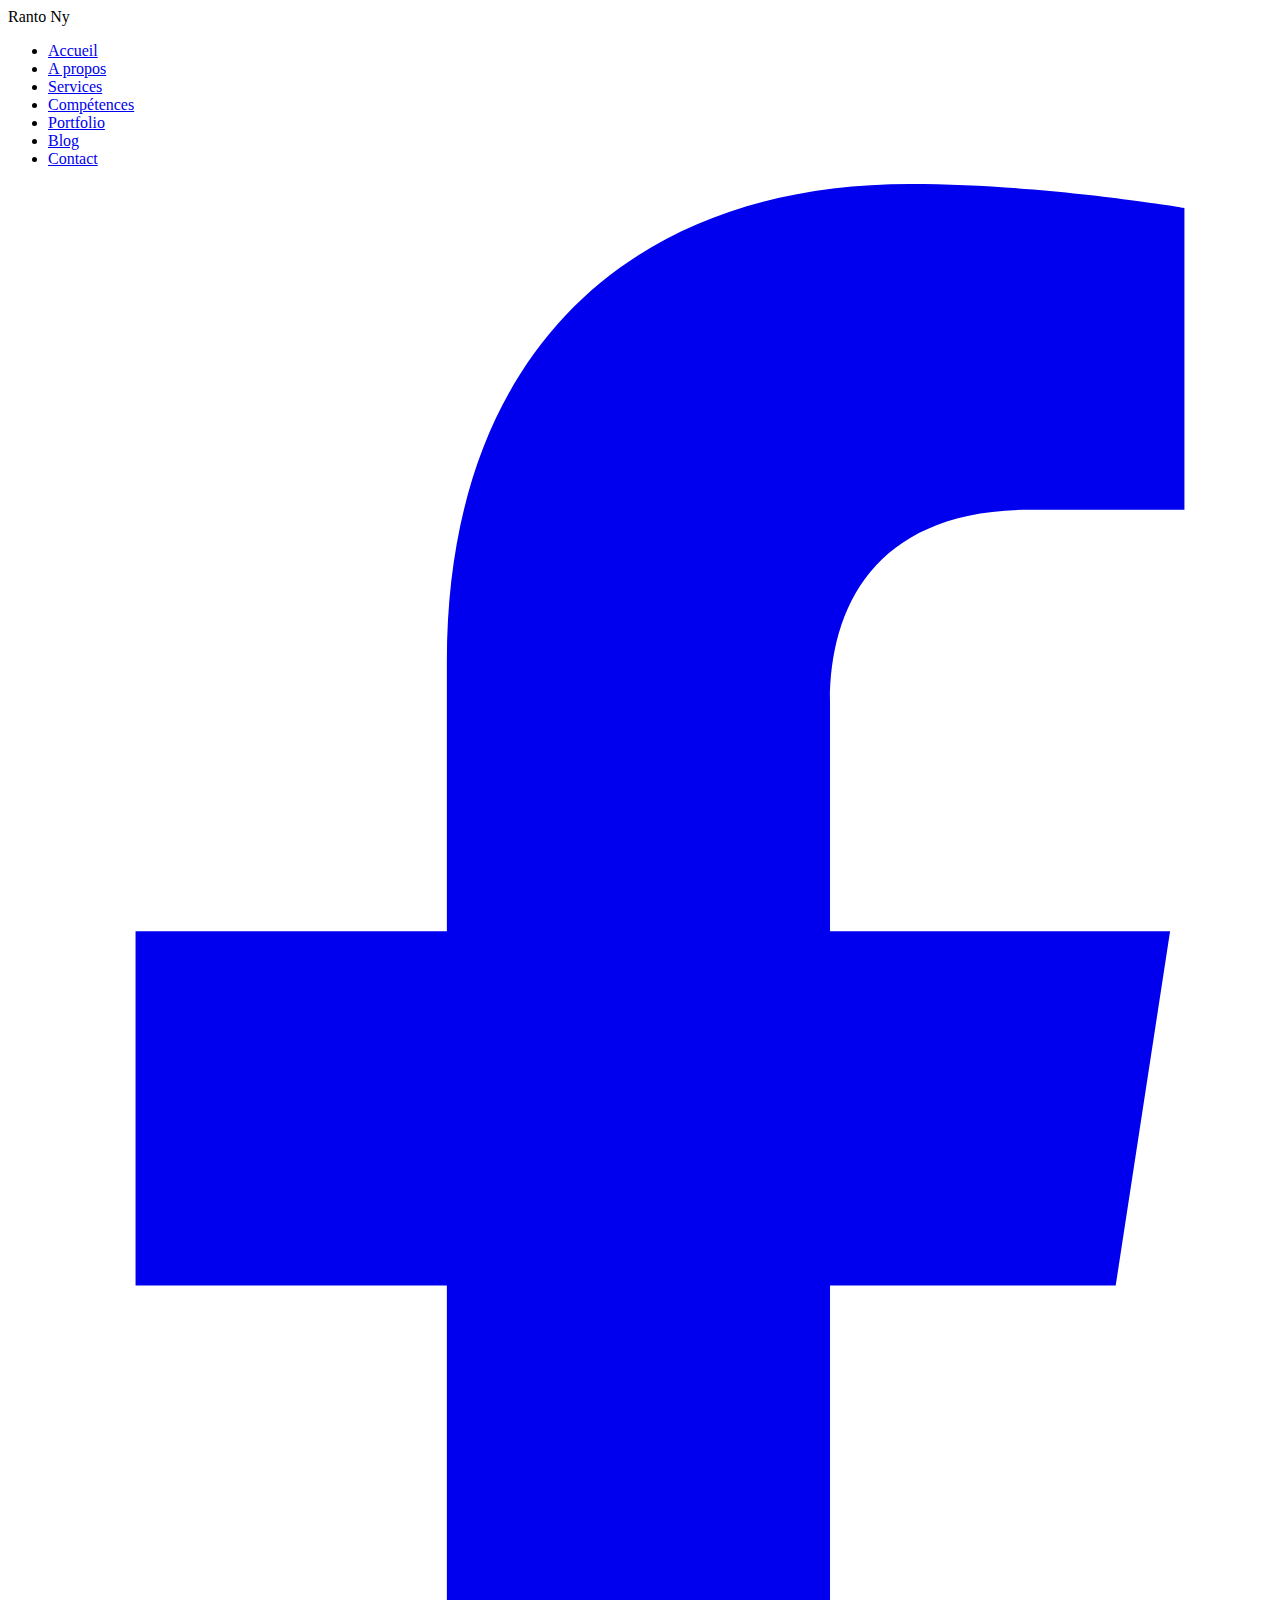
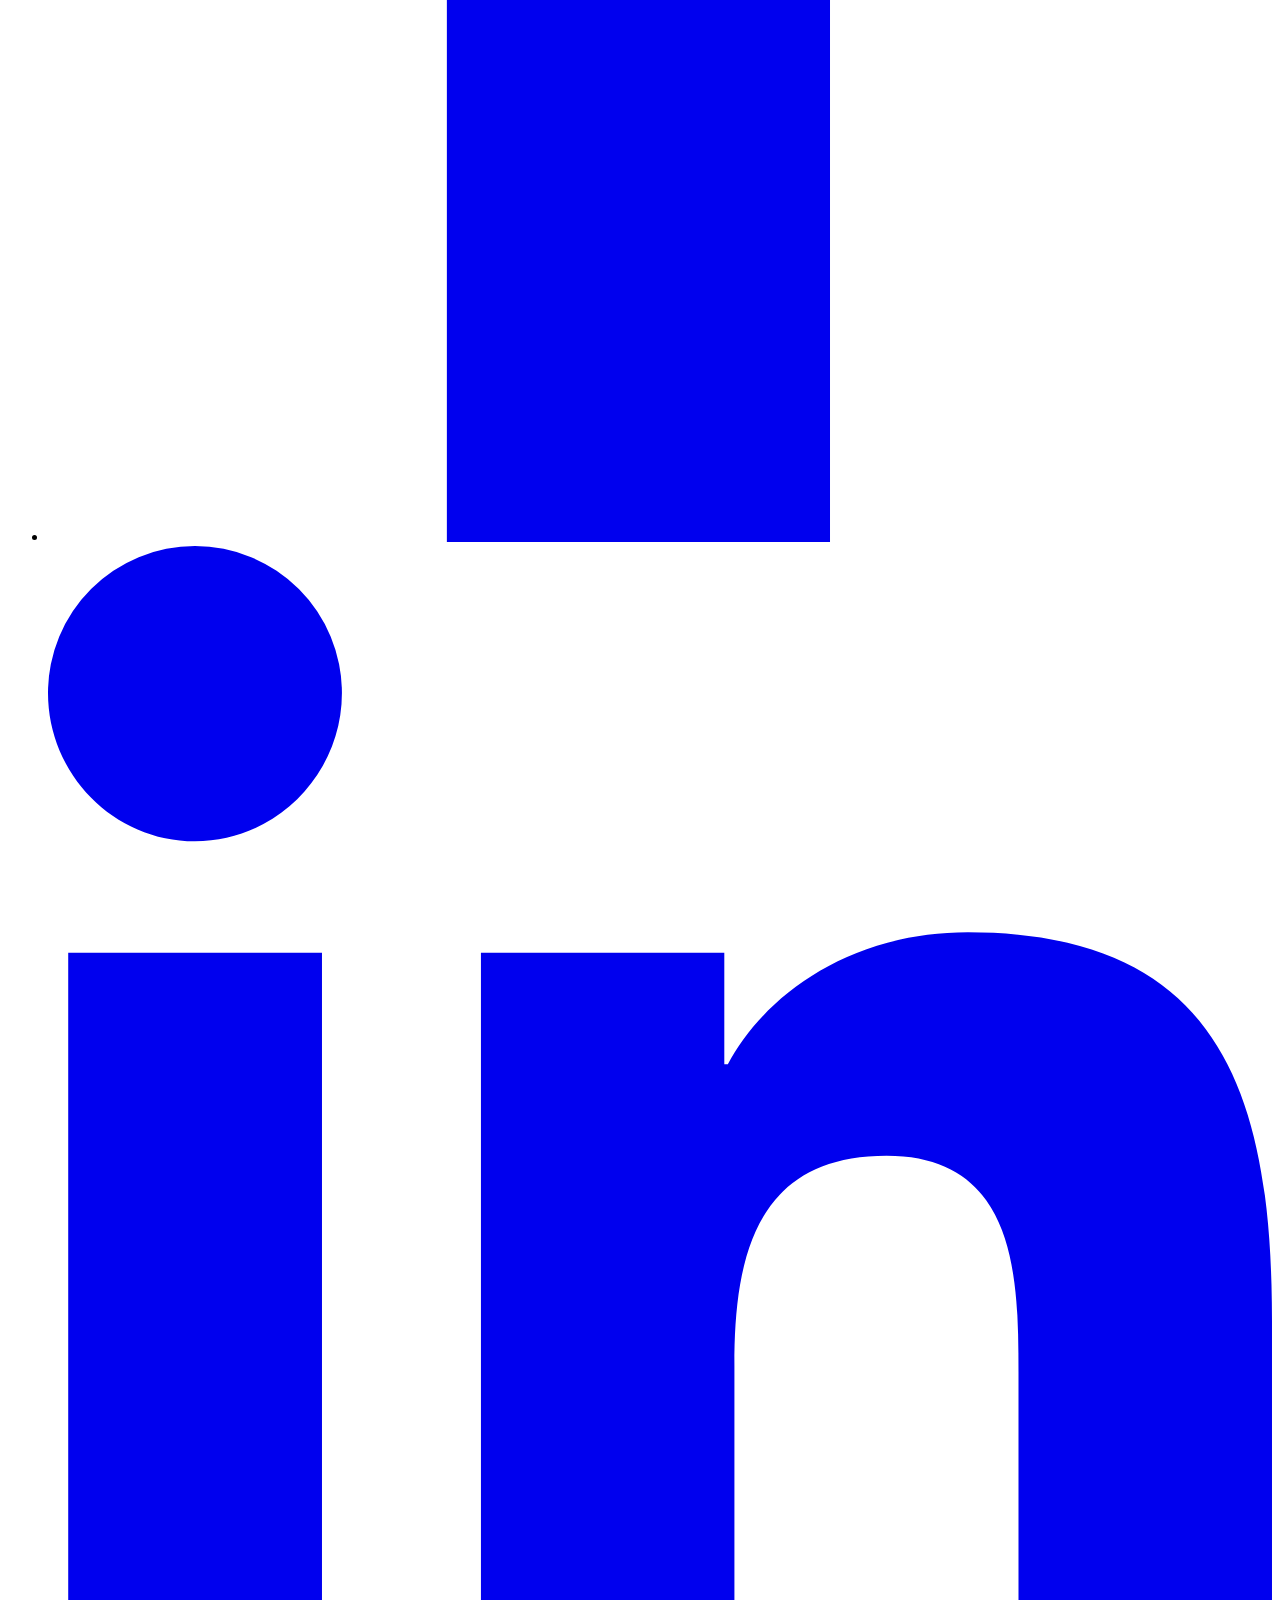
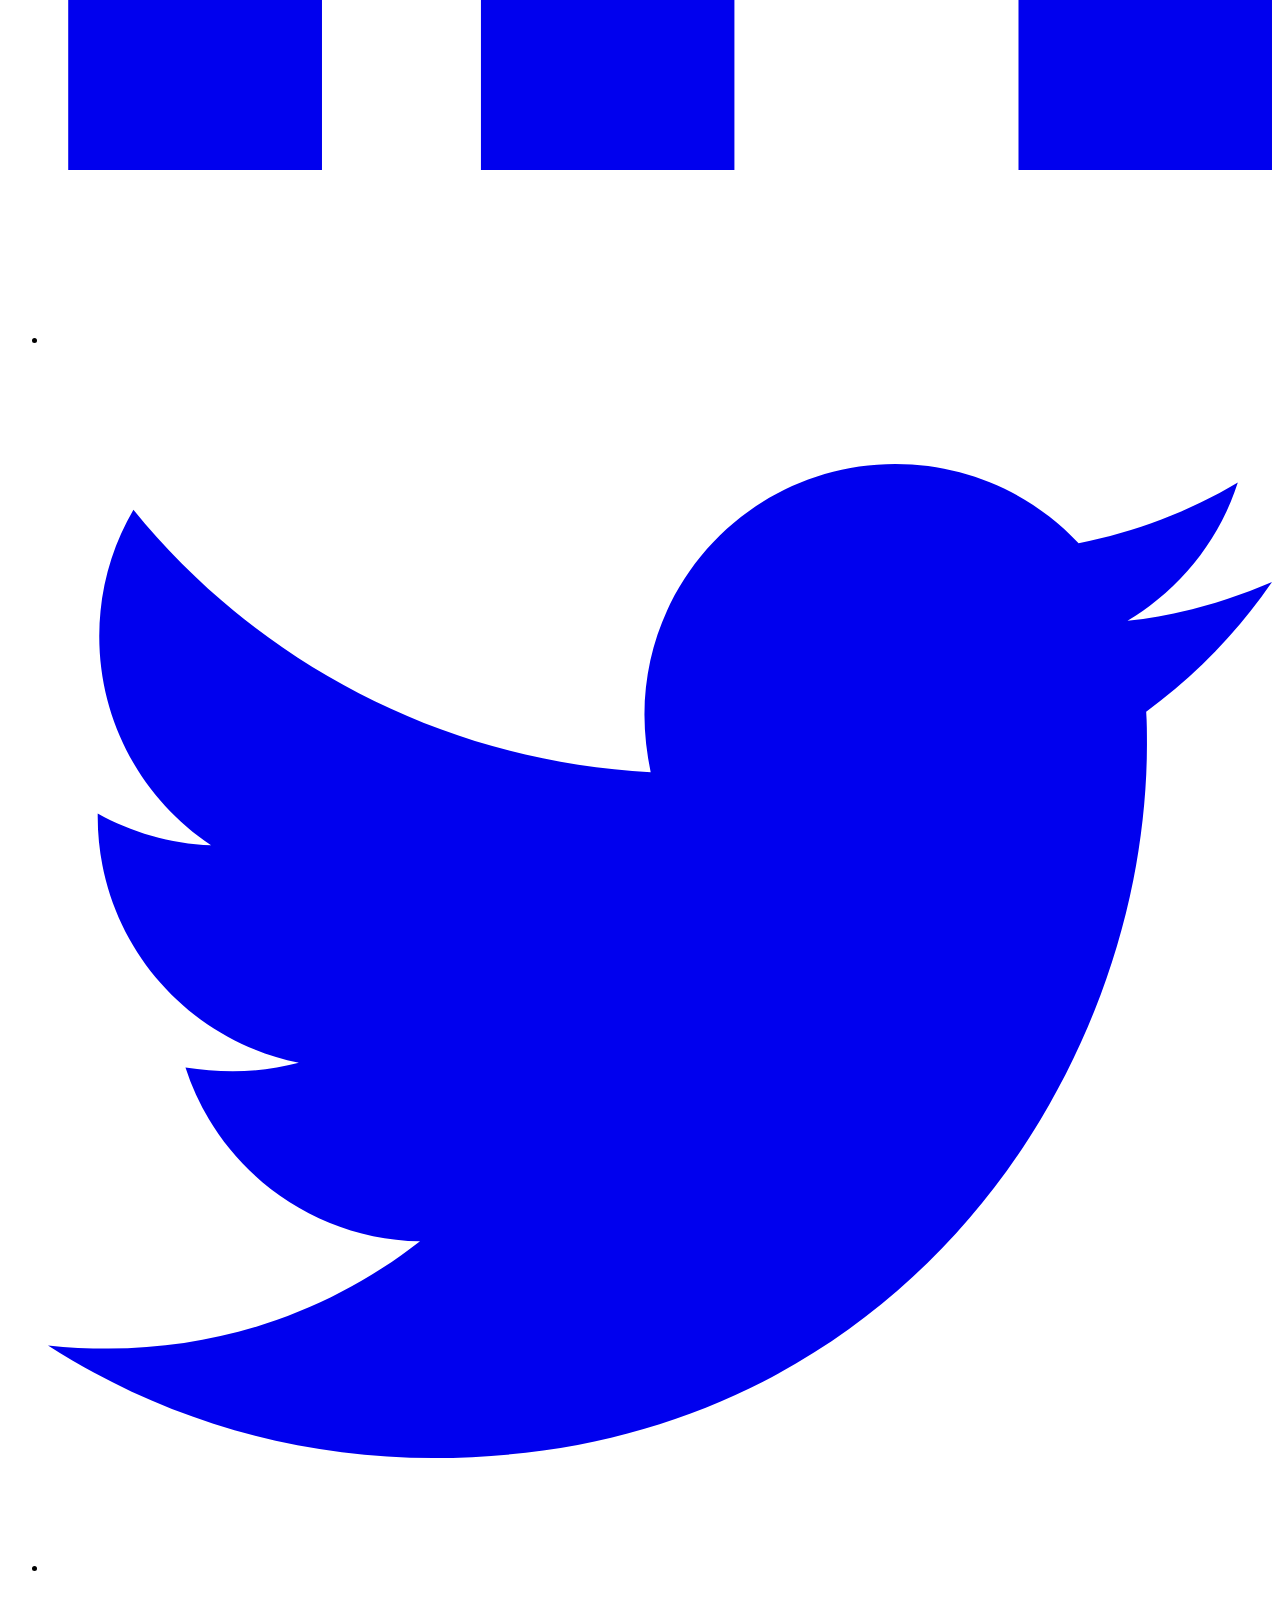
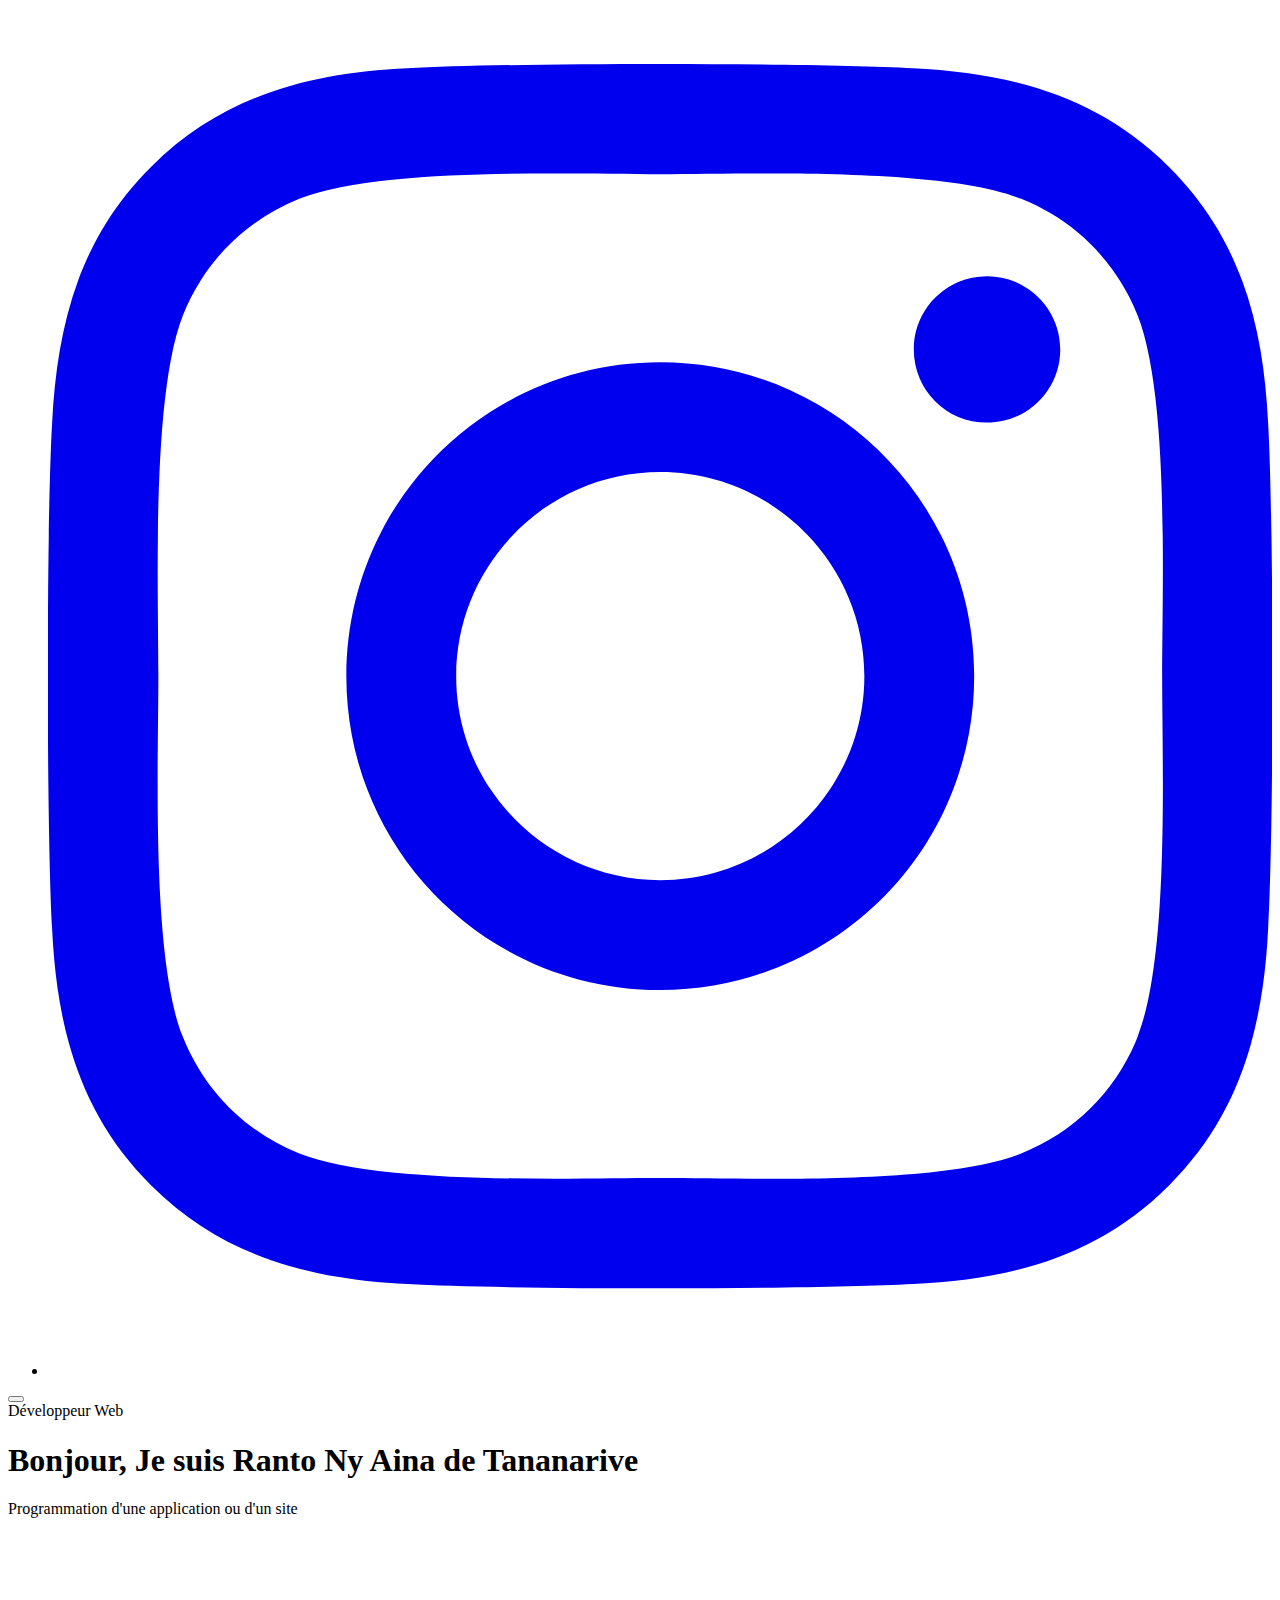
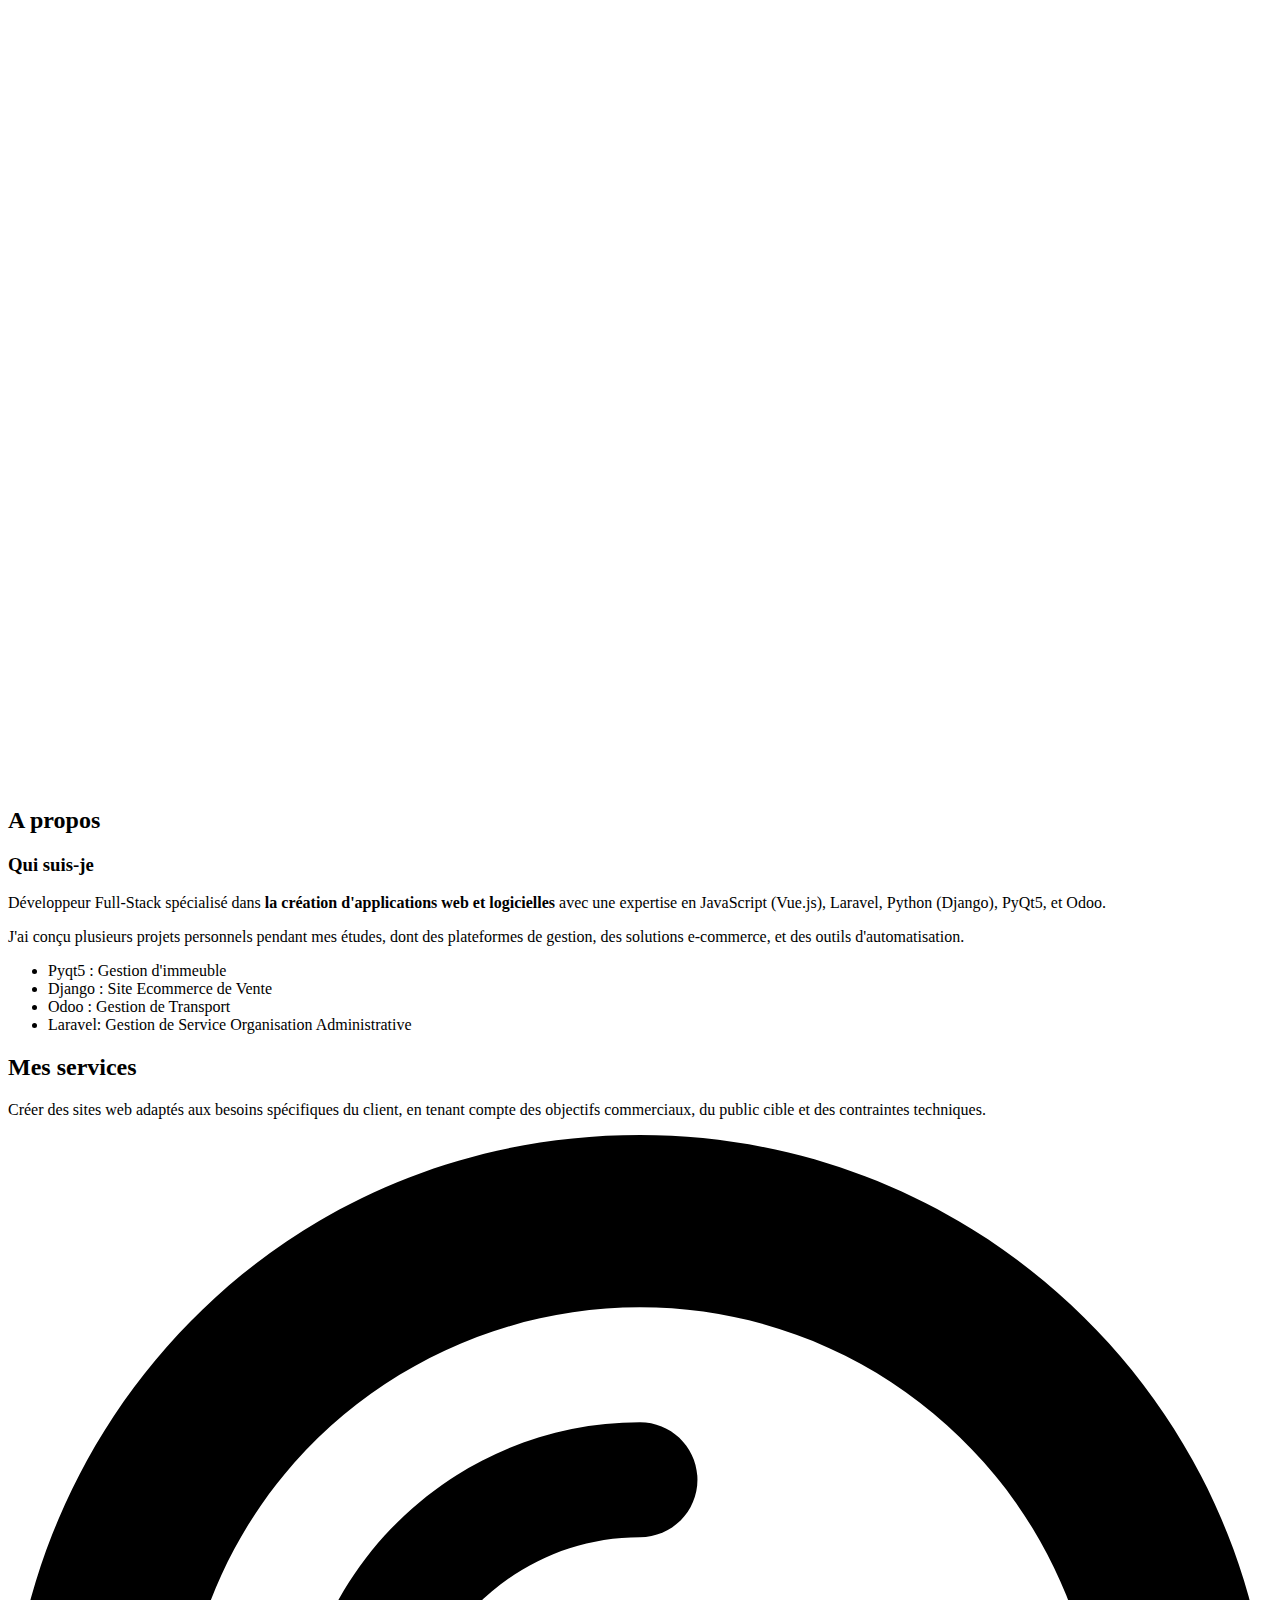
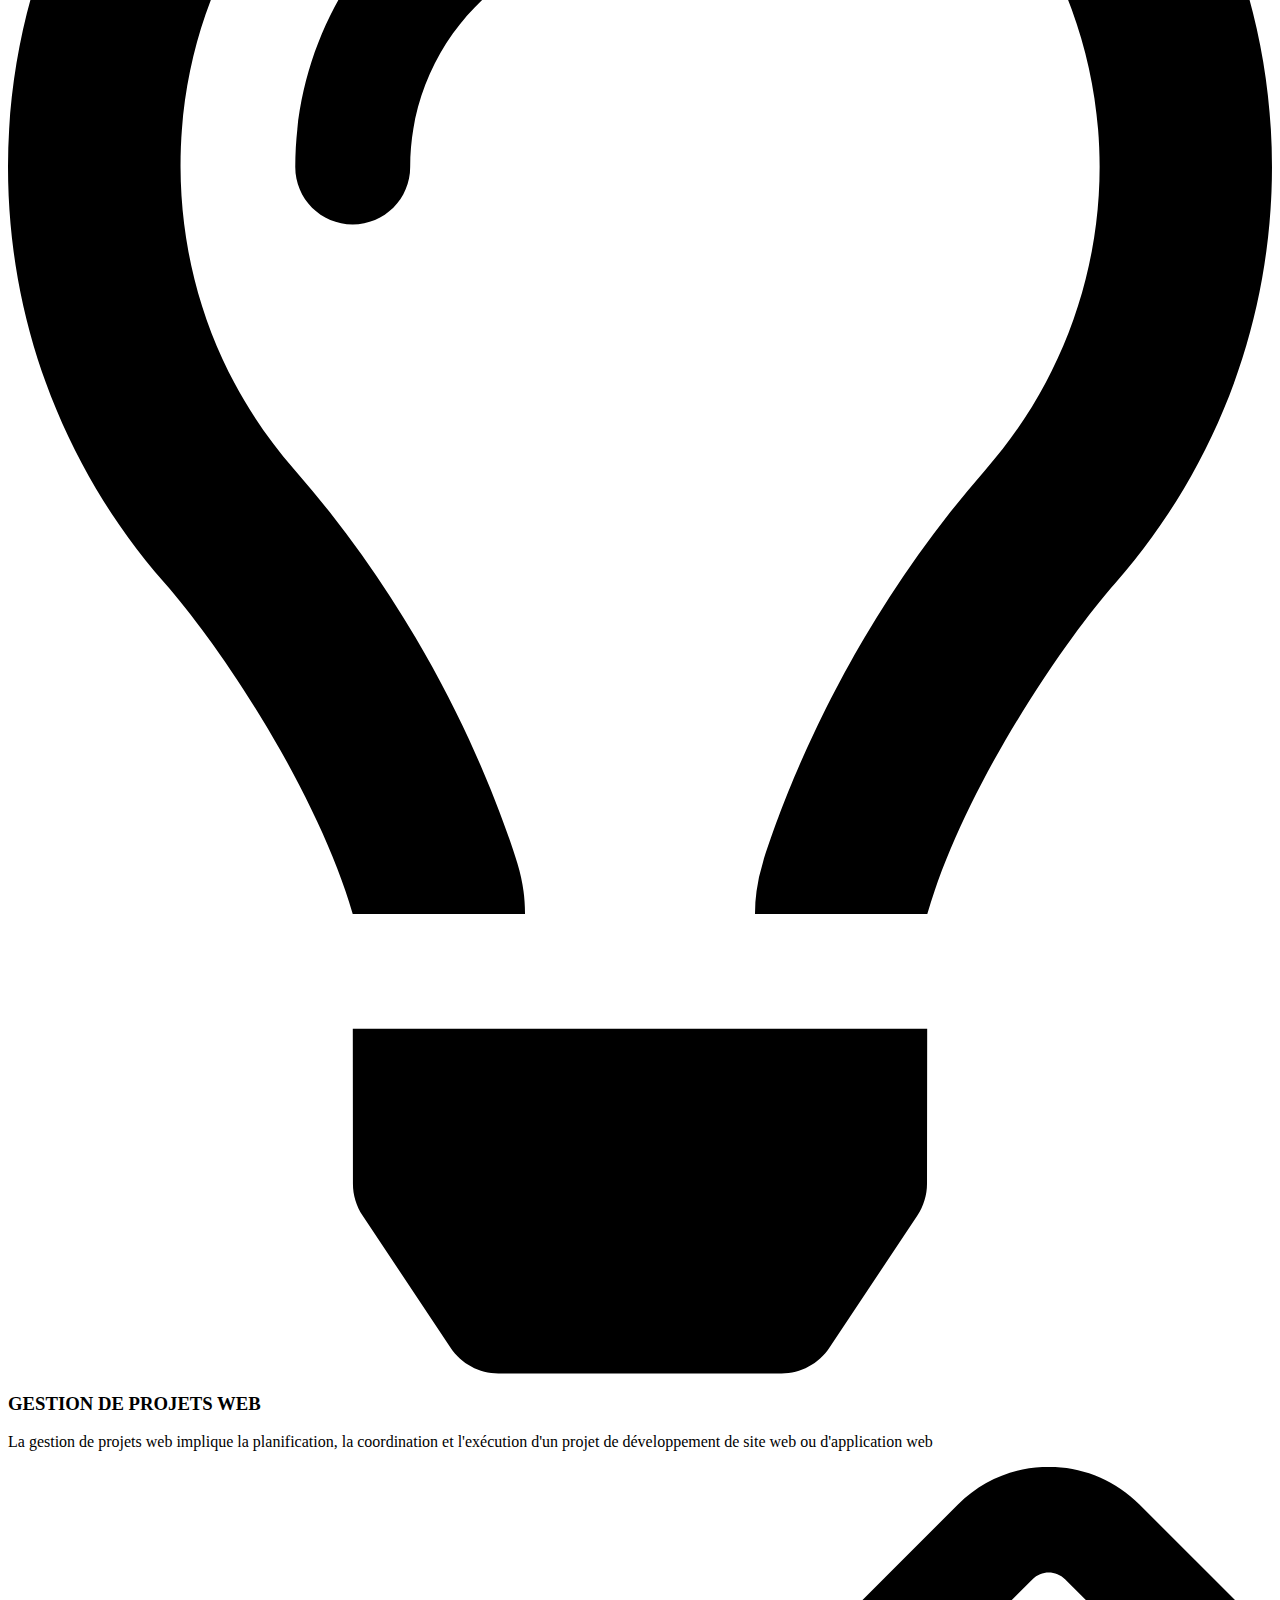
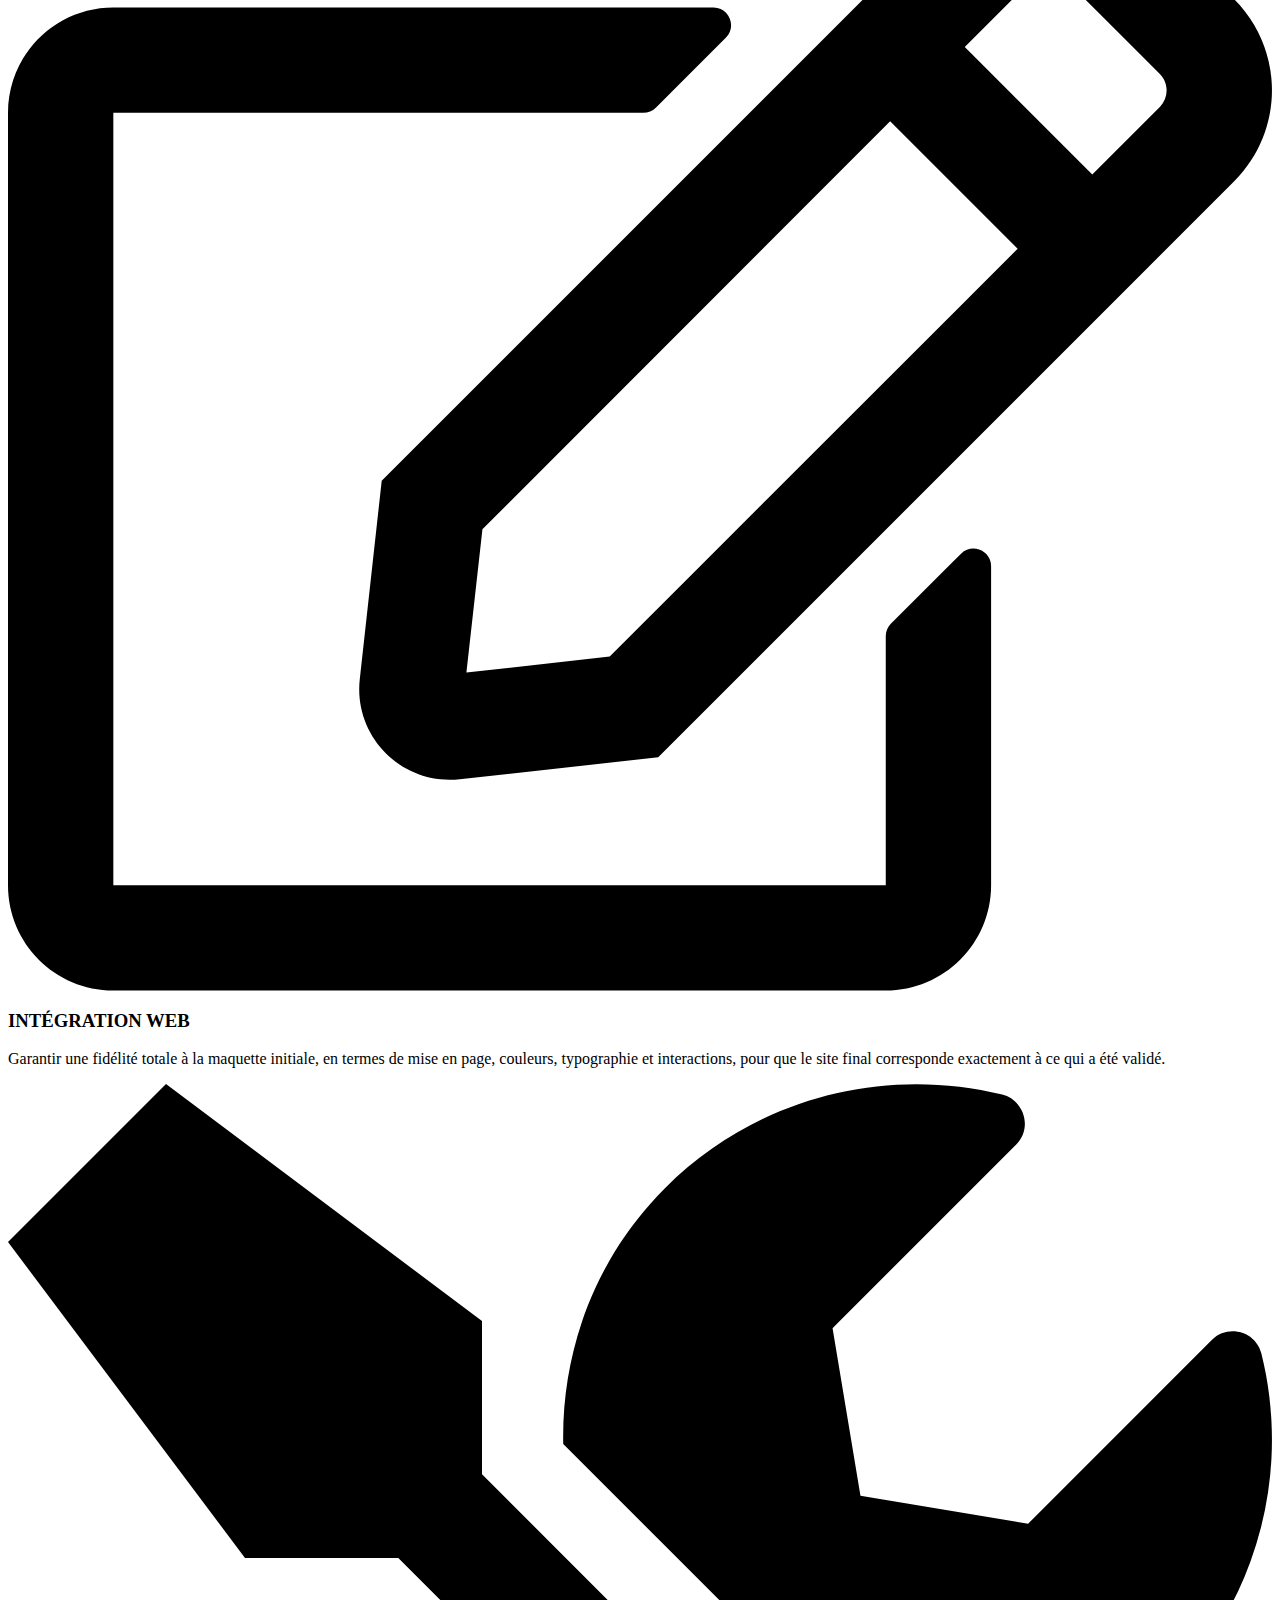
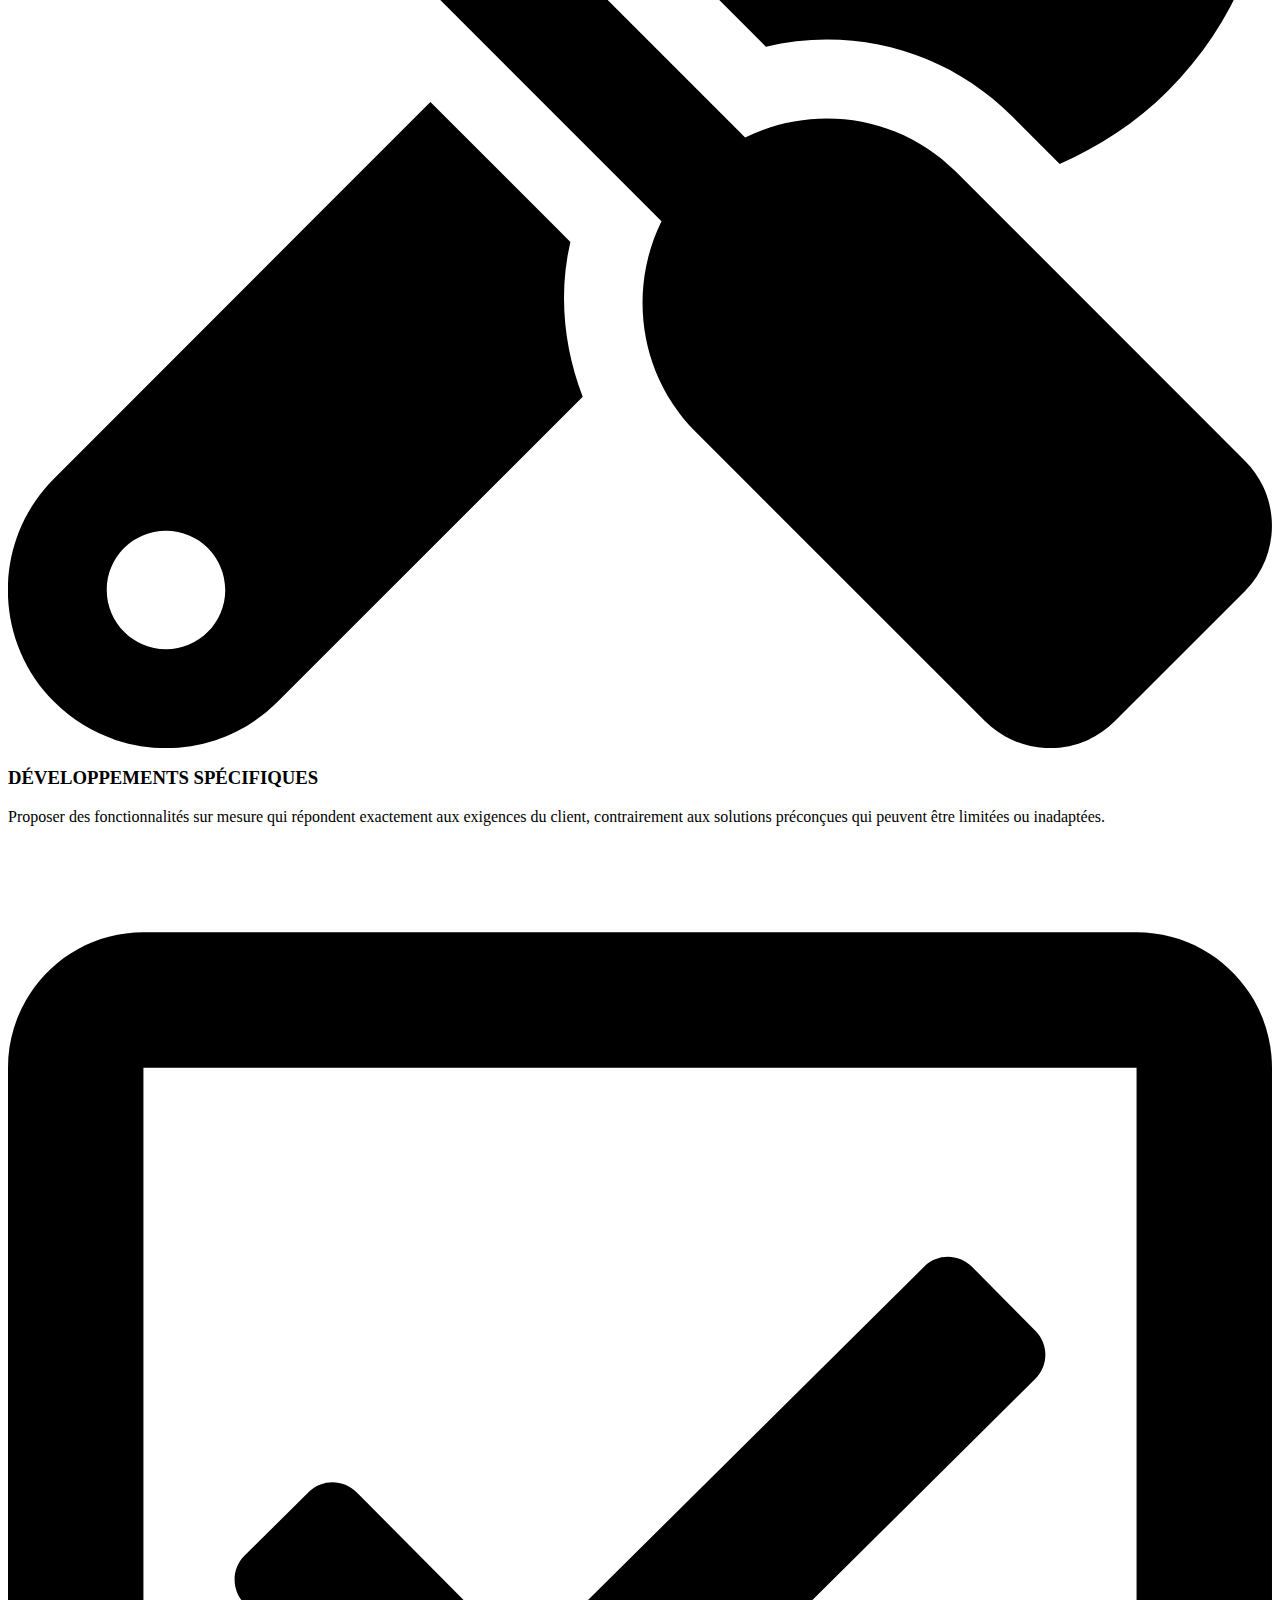
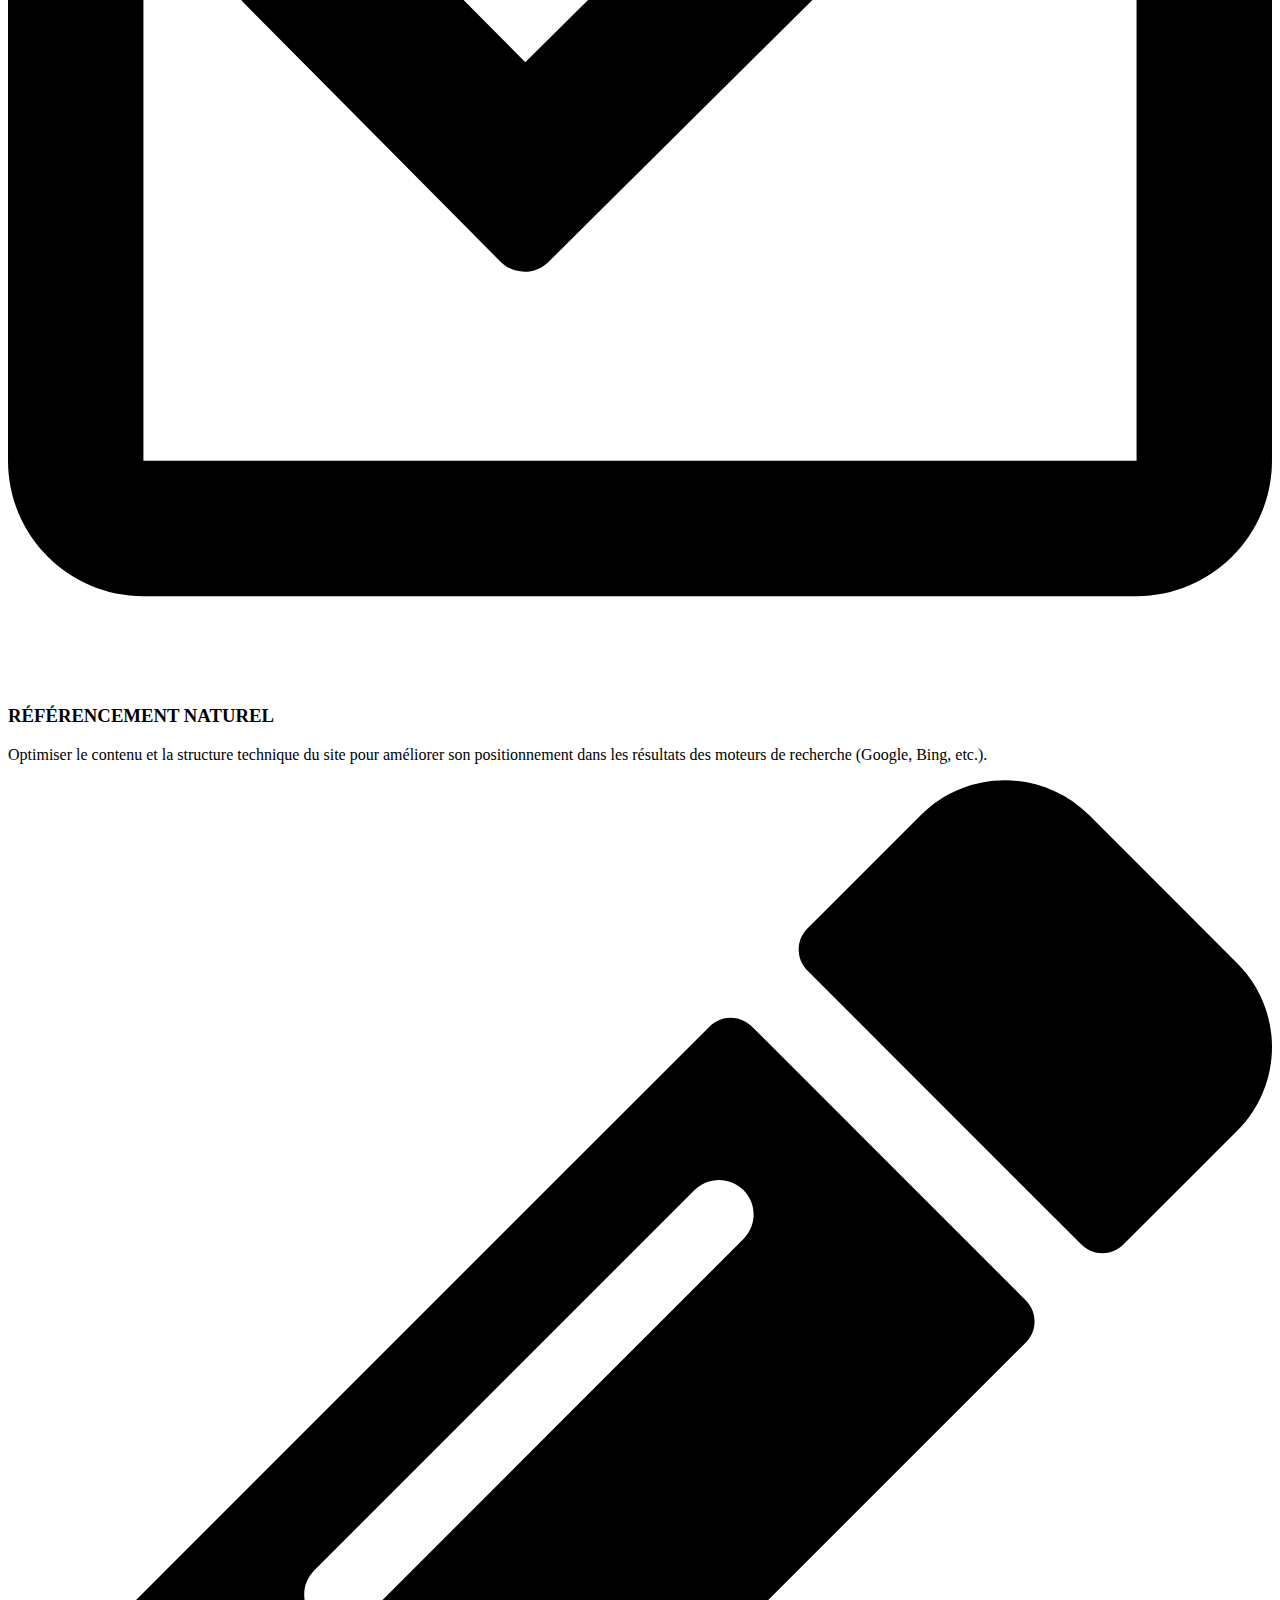
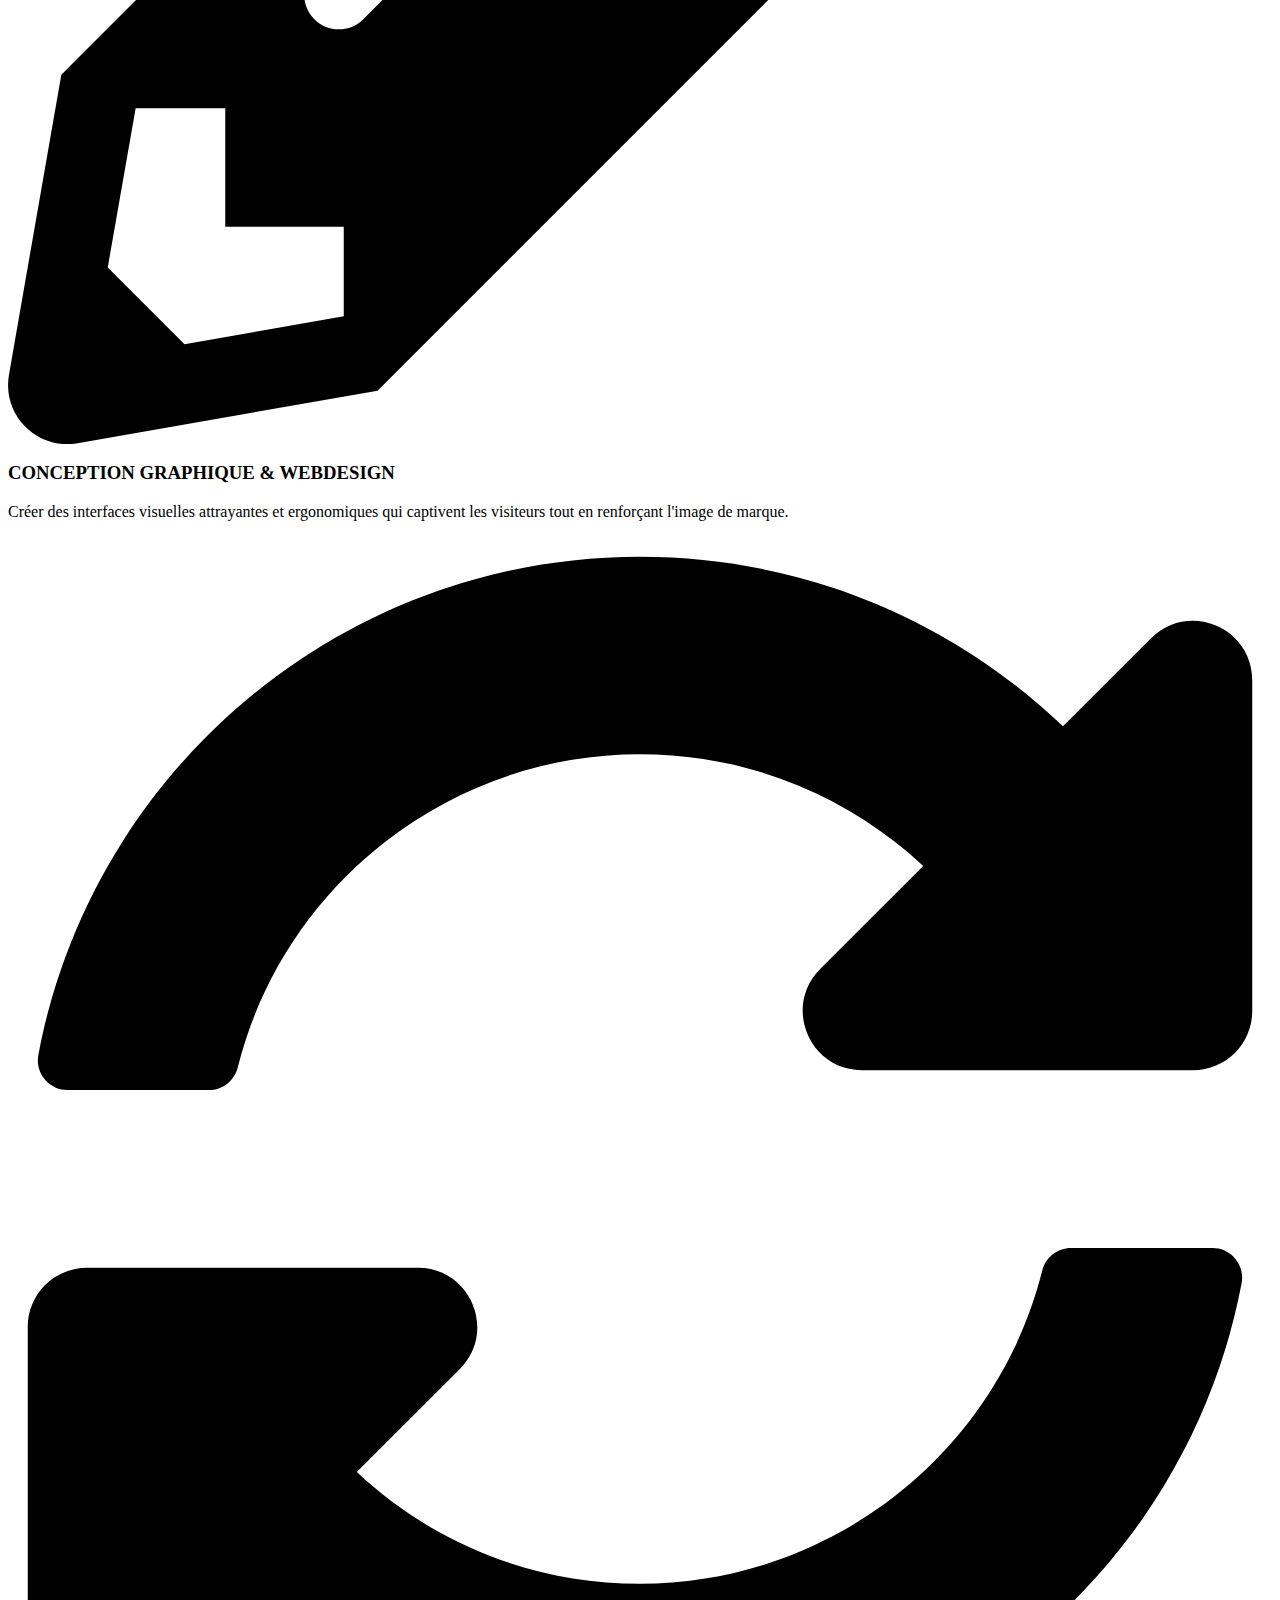
==== index.html @ ffad490f "Description de la mise à jour" ====
<html lang="fr">

<head>
  <meta charset="UTF-8">
  <meta http-equiv="X-UA-Compatible" content="IE=edge">
  <meta name="viewport" content="width=device-width, initial-scale=1.0">
  <title>Ranto - Developpeur Web</title>
  <meta name="description" content="Portfolio de john doe - Développeur Web - freelance indépendant">
  <link rel="shortcut icon" href="./img/favicon.ico?v=1" type="image/x-icon">
  <link rel="preconnect" href="https://fonts.googleapis.com">
  <link rel="preconnect" href="https://fonts.gstatic.com" crossorigin>
  <link href="https://fonts.googleapis.com/css2?family=Poppins:wght@300;500;700&display=swap" rel="stylesheet">
  <link rel="stylesheet" href="./css/global.css">
  <script src="./js/global.js" defer></script>

</head>

<body>

  <!-- ceci est un commentaire -->

  <header class="header">
    <div class="container d-flex">
      <div class="logo">
        Ranto Ny
      </div>
      <nav class="navbar ">
        <ul class="menu list-unstyled">
          <li><a href="#hero">Accueil</a></li>
          <li><a href="#about">A propos</a></li>
          <li><a href="#services">Services</a></li>
          <li><a href="#skills">Compétences</a></li>
          <li><a href="#portfolio">Portfolio</a></li>
          <li><a href="/blog">Blog</a></li>
          <li><a href="#contact">Contact</a></li>
        </ul>
      </nav>
      <div class="right">
        <ul class="socials list-unstyled">
          <li>
            <a href="https://google.fr" target="_blank">
              <svg aria-hidden="true" class="icon facebook" focusable="false" data-prefix="fab" data-icon="facebook-f"
                class="svg-inline--fa fa-facebook-f fa-w-10" role="img" xmlns="http://www.w3.org/2000/svg"
                viewBox="0 0 320 512">
                <path fill="currentColor"
                  d="M279.14 288l14.22-92.66h-88.91v-60.13c0-25.35 12.42-50.06 52.24-50.06h40.42V6.26S260.43 0 225.36 0c-73.22 0-121.08 44.38-121.08 124.72v70.62H22.89V288h81.39v224h100.17V288z">
                </path>
              </svg>
            </a>
          </li>
          <li>
            <a href="https://google.fr">
              <svg aria-hidden="true" class="icon linkedin" focusable="false" data-prefix="fab" data-icon="linkedin-in"
                class="svg-inline--fa fa-linkedin-in fa-w-14" role="img" xmlns="http://www.w3.org/2000/svg"
                viewBox="0 0 448 512">
                <path fill="currentColor"
                  d="M100.28 448H7.4V148.9h92.88zM53.79 108.1C24.09 108.1 0 83.5 0 53.8a53.79 53.79 0 0 1 107.58 0c0 29.7-24.1 54.3-53.79 54.3zM447.9 448h-92.68V302.4c0-34.7-.7-79.2-48.29-79.2-48.29 0-55.69 37.7-55.69 76.7V448h-92.78V148.9h89.08v40.8h1.3c12.4-23.5 42.69-48.3 87.88-48.3 94 0 111.28 61.9 111.28 142.3V448z">
                </path>
              </svg>
            </a>
          </li>
          <li>
            <a href="https://google.fr">
              <svg aria-hidden="true" class="icon twitter" focusable="false" data-prefix="fab" data-icon="twitter"
                class="svg-inline--fa fa-twitter fa-w-16" role="img" xmlns="http://www.w3.org/2000/svg"
                viewBox="0 0 512 512">
                <path fill="currentColor"
                  d="M459.37 151.716c.325 4.548.325 9.097.325 13.645 0 138.72-105.583 298.558-298.558 298.558-59.452 0-114.68-17.219-161.137-47.106 8.447.974 16.568 1.299 25.34 1.299 49.055 0 94.213-16.568 130.274-44.832-46.132-.975-84.792-31.188-98.112-72.772 6.498.974 12.995 1.624 19.818 1.624 9.421 0 18.843-1.3 27.614-3.573-48.081-9.747-84.143-51.98-84.143-102.985v-1.299c13.969 7.797 30.214 12.67 47.431 13.319-28.264-18.843-46.781-51.005-46.781-87.391 0-19.492 5.197-37.36 14.294-52.954 51.655 63.675 129.3 105.258 216.365 109.807-1.624-7.797-2.599-15.918-2.599-24.04 0-57.828 46.782-104.934 104.934-104.934 30.213 0 57.502 12.67 76.67 33.137 23.715-4.548 46.456-13.32 66.599-25.34-7.798 24.366-24.366 44.833-46.132 57.827 21.117-2.273 41.584-8.122 60.426-16.243-14.292 20.791-32.161 39.308-52.628 54.253z">
                </path>
              </svg>
            </a>
          </li>
          <li>
            <a href="https://google.fr">
              <svg aria-hidden="true" class="icon insta" focusable="false" data-prefix="fab" data-icon="instagram"
                class="svg-inline--fa fa-instagram fa-w-14" role="img" xmlns="http://www.w3.org/2000/svg"
                viewBox="0 0 448 512">
                <path fill="currentColor"
                  d="M224.1 141c-63.6 0-114.9 51.3-114.9 114.9s51.3 114.9 114.9 114.9S339 319.5 339 255.9 287.7 141 224.1 141zm0 189.6c-41.1 0-74.7-33.5-74.7-74.7s33.5-74.7 74.7-74.7 74.7 33.5 74.7 74.7-33.6 74.7-74.7 74.7zm146.4-194.3c0 14.9-12 26.8-26.8 26.8-14.9 0-26.8-12-26.8-26.8s12-26.8 26.8-26.8 26.8 12 26.8 26.8zm76.1 27.2c-1.7-35.9-9.9-67.7-36.2-93.9-26.2-26.2-58-34.4-93.9-36.2-37-2.1-147.9-2.1-184.9 0-35.8 1.7-67.6 9.9-93.9 36.1s-34.4 58-36.2 93.9c-2.1 37-2.1 147.9 0 184.9 1.7 35.9 9.9 67.7 36.2 93.9s58 34.4 93.9 36.2c37 2.1 147.9 2.1 184.9 0 35.9-1.7 67.7-9.9 93.9-36.2 26.2-26.2 34.4-58 36.2-93.9 2.1-37 2.1-147.8 0-184.8zM398.8 388c-7.8 19.6-22.9 34.7-42.6 42.6-29.5 11.7-99.5 9-132.1 9s-102.7 2.6-132.1-9c-19.6-7.8-34.7-22.9-42.6-42.6-11.7-29.5-9-99.5-9-132.1s-2.6-102.7 9-132.1c7.8-19.6 22.9-34.7 42.6-42.6 29.5-11.7 99.5-9 132.1-9s102.7-2.6 132.1 9c19.6 7.8 34.7 22.9 42.6 42.6 11.7 29.5 9 99.5 9 132.1s2.7 102.7-9 132.1z">
                </path>
              </svg>
            </a>
          </li>
        </ul>
        <button class="burger"><span class="bar"></span></button>
      </div>
    </div>
  </header>

  <section id="hero" class="hero">
    <div class="container">
      <div class="grid">
        <div class="hero__item left">
          <span>Développeur Web</span>
          <h1 class="title">Bonjour, Je suis Ranto Ny Aina de Tananarive</h1>
          <p>Programmation d'une application ou d'un site</p>
        </div>
        <div class="hero__item right">
          <div class="hero__avatar">
            <img src="./img/avatar.png" width="400" height="400" loading="lazy"
              alt="Avatar John Doe - Développeur web freelance">
          </div>
        </div>
      </div>
    </div>
  </section>
  <section id="about" class="about">
    <div class="container">
      <div class="grid">
        <div class="grid__item">
          <img src="./img/nyaina.jpg" width="560" height="453" loading="lazy"
            alt="John Doe - Développeur web freelance">
        </div>
        <div class="grid__item">
          <h2 class="section-title">A propos</h2>
          <h3>Qui suis-je</h3>
          <p>Développeur Full-Stack spécialisé dans <strong>la création d'applications web et logicielles</strong> avec une expertise en JavaScript (Vue.js), Laravel, Python (Django), PyQt5, et Odoo. 
          </p>
          <p>J'ai conçu plusieurs projets personnels pendant mes études, dont des plateformes de gestion, des solutions e-commerce, et des outils d'automatisation.
          </p>
          <ul>
            <li>Pyqt5  : Gestion d'immeuble</li>
            <li>Django : Site Ecommerce de Vente</li>
            <li>Odoo   : Gestion de Transport</li>
            <li>Laravel: Gestion de Service Organisation Administrative</li>
          </ul>
        </div>
      </div>
    </div>
  </section>
  <section id="services" class="services">
    <div class="container">
      <div class="section-header">
        <h2 class="section-title">Mes services</h2>
        <p>Créer des sites web adaptés aux besoins spécifiques du client, en tenant compte des objectifs commerciaux, du public cible et des contraintes techniques.</p>
      </div>
      <div class="grid">
        <div class="grid__item">
          <div class="service">
            <div class="service__icon">
              <svg aria-hidden="true" focusable="false" data-prefix="far" data-icon="lightbulb"
                class="svg-inline--fa fa-lightbulb fa-w-11" role="img" xmlns="http://www.w3.org/2000/svg"
                viewBox="0 0 352 512">
                <path fill="currentColor"
                  d="M176 80c-52.94 0-96 43.06-96 96 0 8.84 7.16 16 16 16s16-7.16 16-16c0-35.3 28.72-64 64-64 8.84 0 16-7.16 16-16s-7.16-16-16-16zM96.06 459.17c0 3.15.93 6.22 2.68 8.84l24.51 36.84c2.97 4.46 7.97 7.14 13.32 7.14h78.85c5.36 0 10.36-2.68 13.32-7.14l24.51-36.84c1.74-2.62 2.67-5.7 2.68-8.84l.05-43.18H96.02l.04 43.18zM176 0C73.72 0 0 82.97 0 176c0 44.37 16.45 84.85 43.56 115.78 16.64 18.99 42.74 58.8 52.42 92.16v.06h48v-.12c-.01-4.77-.72-9.51-2.15-14.07-5.59-17.81-22.82-64.77-62.17-109.67-20.54-23.43-31.52-53.15-31.61-84.14-.2-73.64 59.67-128 127.95-128 70.58 0 128 57.42 128 128 0 30.97-11.24 60.85-31.65 84.14-39.11 44.61-56.42 91.47-62.1 109.46a47.507 47.507 0 0 0-2.22 14.3v.1h48v-.05c9.68-33.37 35.78-73.18 52.42-92.16C335.55 260.85 352 220.37 352 176 352 78.8 273.2 0 176 0z">
                </path>
              </svg>
            </div>
            <div class="service__content">
              <h3>GESTION DE PROJETS WEB</h3>
              <p>
                La gestion de projets web implique la planification, la coordination et l'exécution d'un projet de développement de site web ou d'application web
              </p>
            </div>
          </div>

          <div class="service">
            <div class="service__icon">
              <svg aria-hidden="true" focusable="false" data-prefix="far" data-icon="edit"
                class="svg-inline--fa fa-edit fa-w-18" role="img" xmlns="http://www.w3.org/2000/svg"
                viewBox="0 0 576 512">
                <path fill="currentColor"
                  d="M402.3 344.9l32-32c5-5 13.7-1.5 13.7 5.7V464c0 26.5-21.5 48-48 48H48c-26.5 0-48-21.5-48-48V112c0-26.5 21.5-48 48-48h273.5c7.1 0 10.7 8.6 5.7 13.7l-32 32c-1.5 1.5-3.5 2.3-5.7 2.3H48v352h352V350.5c0-2.1.8-4.1 2.3-5.6zm156.6-201.8L296.3 405.7l-90.4 10c-26.2 2.9-48.5-19.2-45.6-45.6l10-90.4L432.9 17.1c22.9-22.9 59.9-22.9 82.7 0l43.2 43.2c22.9 22.9 22.9 60 .1 82.8zM460.1 174L402 115.9 216.2 301.8l-7.3 65.3 65.3-7.3L460.1 174zm64.8-79.7l-43.2-43.2c-4.1-4.1-10.8-4.1-14.8 0L436 82l58.1 58.1 30.9-30.9c4-4.2 4-10.8-.1-14.9z">
                </path>
              </svg>
            </div>
            <div class="service__content">
              <h3>INTÉGRATION WEB</h3>
              <p>
                Garantir une fidélité totale à la maquette initiale, en termes de mise en page, couleurs, typographie et interactions, pour que le site final corresponde exactement à ce qui a été validé.
              </p>
            </div>
          </div>

          <div class="service">
            <div class="service__icon">
              <svg aria-hidden="true" focusable="false" data-prefix="fas" data-icon="tools"
                class="svg-inline--fa fa-tools fa-w-16" role="img" xmlns="http://www.w3.org/2000/svg"
                viewBox="0 0 512 512">
                <path fill="currentColor"
                  d="M501.1 395.7L384 278.6c-23.1-23.1-57.6-27.6-85.4-13.9L192 158.1V96L64 0 0 64l96 128h62.1l106.6 106.6c-13.6 27.8-9.2 62.3 13.9 85.4l117.1 117.1c14.6 14.6 38.2 14.6 52.7 0l52.7-52.7c14.5-14.6 14.5-38.2 0-52.7zM331.7 225c28.3 0 54.9 11 74.9 31l19.4 19.4c15.8-6.9 30.8-16.5 43.8-29.5 37.1-37.1 49.7-89.3 37.9-136.7-2.2-9-13.5-12.1-20.1-5.5l-74.4 74.4-67.9-11.3L334 98.9l74.4-74.4c6.6-6.6 3.4-17.9-5.7-20.2-47.4-11.7-99.6.9-136.6 37.9-28.5 28.5-41.9 66.1-41.2 103.6l82.1 82.1c8.1-1.9 16.5-2.9 24.7-2.9zm-103.9 82l-56.7-56.7L18.7 402.8c-25 25-25 65.5 0 90.5s65.5 25 90.5 0l123.6-123.6c-7.6-19.9-9.9-41.6-5-62.7zM64 472c-13.2 0-24-10.8-24-24 0-13.3 10.7-24 24-24s24 10.7 24 24c0 13.2-10.7 24-24 24z">
                </path>
              </svg>
            </div>
            <div class="service__content">
              <h3>DÉVELOPPEMENTS SPÉCIFIQUES</h3>
              <p>
                Proposer des fonctionnalités sur mesure qui répondent exactement aux exigences du client, contrairement aux solutions préconçues qui peuvent être limitées ou inadaptées.
              </p>
            </div>
          </div>

          <div class="service">
            <div class="service__icon">
              <svg aria-hidden="true" focusable="false" data-prefix="far" data-icon="check-square"
                class="svg-inline--fa fa-check-square fa-w-14" role="img" xmlns="http://www.w3.org/2000/svg"
                viewBox="0 0 448 512">
                <path fill="currentColor"
                  d="M400 32H48C21.49 32 0 53.49 0 80v352c0 26.51 21.49 48 48 48h352c26.51 0 48-21.49 48-48V80c0-26.51-21.49-48-48-48zm0 400H48V80h352v352zm-35.864-241.724L191.547 361.48c-4.705 4.667-12.303 4.637-16.97-.068l-90.781-91.516c-4.667-4.705-4.637-12.303.069-16.971l22.719-22.536c4.705-4.667 12.303-4.637 16.97.069l59.792 60.277 141.352-140.216c4.705-4.667 12.303-4.637 16.97.068l22.536 22.718c4.667 4.706 4.637 12.304-.068 16.971z">
                </path>
              </svg>
            </div>
            <div class="service__content">
              <h3>RÉFÉRENCEMENT NATUREL</h3>
              <p>
                Optimiser le contenu et la structure technique du site pour améliorer son positionnement dans les résultats des moteurs de recherche (Google, Bing, etc.). 
              </p>
            </div>
          </div>
        </div>
        <div class="grid__item">
          <div class="service">
            <div class="service__icon">
              <svg aria-hidden="true" focusable="false" data-prefix="fas" data-icon="pencil-alt"
                class="svg-inline--fa fa-pencil-alt fa-w-16" role="img" xmlns="http://www.w3.org/2000/svg"
                viewBox="0 0 512 512">
                <path fill="currentColor"
                  d="M497.9 142.1l-46.1 46.1c-4.7 4.7-12.3 4.7-17 0l-111-111c-4.7-4.7-4.7-12.3 0-17l46.1-46.1c18.7-18.7 49.1-18.7 67.9 0l60.1 60.1c18.8 18.7 18.8 49.1 0 67.9zM284.2 99.8L21.6 362.4.4 483.9c-2.9 16.4 11.4 30.6 27.8 27.8l121.5-21.3 262.6-262.6c4.7-4.7 4.7-12.3 0-17l-111-111c-4.8-4.7-12.4-4.7-17.1 0zM124.1 339.9c-5.5-5.5-5.5-14.3 0-19.8l154-154c5.5-5.5 14.3-5.5 19.8 0s5.5 14.3 0 19.8l-154 154c-5.5 5.5-14.3 5.5-19.8 0zM88 424h48v36.3l-64.5 11.3-31.1-31.1L51.7 376H88v48z">
                </path>
              </svg>
            </div>
            <div class="service__content">
              <h3>CONCEPTION GRAPHIQUE & WEBDESIGN</h3>
              <p>
                Créer des interfaces visuelles attrayantes et ergonomiques qui captivent les visiteurs tout en renforçant l'image de marque.
              </p>
            </div>
          </div>

          <div class="service">
            <div class="service__icon">
              <svg aria-hidden="true" focusable="false" data-prefix="fas" data-icon="sync-alt"
                class="svg-inline--fa fa-sync-alt fa-w-16" role="img" xmlns="http://www.w3.org/2000/svg"
                viewBox="0 0 512 512">
                <path fill="currentColor"
                  d="M370.72 133.28C339.458 104.008 298.888 87.962 255.848 88c-77.458.068-144.328 53.178-162.791 126.85-1.344 5.363-6.122 9.15-11.651 9.15H24.103c-7.498 0-13.194-6.807-11.807-14.176C33.933 94.924 134.813 8 256 8c66.448 0 126.791 26.136 171.315 68.685L463.03 40.97C478.149 25.851 504 36.559 504 57.941V192c0 13.255-10.745 24-24 24H345.941c-21.382 0-32.09-25.851-16.971-40.971l41.75-41.749zM32 296h134.059c21.382 0 32.09 25.851 16.971 40.971l-41.75 41.75c31.262 29.273 71.835 45.319 114.876 45.28 77.418-.07 144.315-53.144 162.787-126.849 1.344-5.363 6.122-9.15 11.651-9.15h57.304c7.498 0 13.194 6.807 11.807 14.176C478.067 417.076 377.187 504 256 504c-66.448 0-126.791-26.136-171.315-68.685L48.97 471.03C33.851 486.149 8 475.441 8 454.059V320c0-13.255 10.745-24 24-24z">
                </path>
              </svg>
            </div>
            <div class="service__content">
              <h3>DYNAMISME DES PAGES</h3>
              <p>
                Intégrer des animations interactives et des éléments dynamiques (effets de transition, sliders, pop-ups, etc.) pour rendre la navigation plus vivante et captivante.
              </p>
            </div>
          </div>

          <div class="service">
            <div class="service__icon">
              <svg aria-hidden="true" focusable="false" data-prefix="fas" data-icon="user-cog"
                class="svg-inline--fa fa-user-cog fa-w-20" role="img" xmlns="http://www.w3.org/2000/svg"
                viewBox="0 0 640 512">
                <path fill="currentColor"
                  d="M610.5 373.3c2.6-14.1 2.6-28.5 0-42.6l25.8-14.9c3-1.7 4.3-5.2 3.3-8.5-6.7-21.6-18.2-41.2-33.2-57.4-2.3-2.5-6-3.1-9-1.4l-25.8 14.9c-10.9-9.3-23.4-16.5-36.9-21.3v-29.8c0-3.4-2.4-6.4-5.7-7.1-22.3-5-45-4.8-66.2 0-3.3.7-5.7 3.7-5.7 7.1v29.8c-13.5 4.8-26 12-36.9 21.3l-25.8-14.9c-2.9-1.7-6.7-1.1-9 1.4-15 16.2-26.5 35.8-33.2 57.4-1 3.3.4 6.8 3.3 8.5l25.8 14.9c-2.6 14.1-2.6 28.5 0 42.6l-25.8 14.9c-3 1.7-4.3 5.2-3.3 8.5 6.7 21.6 18.2 41.1 33.2 57.4 2.3 2.5 6 3.1 9 1.4l25.8-14.9c10.9 9.3 23.4 16.5 36.9 21.3v29.8c0 3.4 2.4 6.4 5.7 7.1 22.3 5 45 4.8 66.2 0 3.3-.7 5.7-3.7 5.7-7.1v-29.8c13.5-4.8 26-12 36.9-21.3l25.8 14.9c2.9 1.7 6.7 1.1 9-1.4 15-16.2 26.5-35.8 33.2-57.4 1-3.3-.4-6.8-3.3-8.5l-25.8-14.9zM496 400.5c-26.8 0-48.5-21.8-48.5-48.5s21.8-48.5 48.5-48.5 48.5 21.8 48.5 48.5-21.7 48.5-48.5 48.5zM224 256c70.7 0 128-57.3 128-128S294.7 0 224 0 96 57.3 96 128s57.3 128 128 128zm201.2 226.5c-2.3-1.2-4.6-2.6-6.8-3.9l-7.9 4.6c-6 3.4-12.8 5.3-19.6 5.3-10.9 0-21.4-4.6-28.9-12.6-18.3-19.8-32.3-43.9-40.2-69.6-5.5-17.7 1.9-36.4 17.9-45.7l7.9-4.6c-.1-2.6-.1-5.2 0-7.8l-7.9-4.6c-16-9.2-23.4-28-17.9-45.7.9-2.9 2.2-5.8 3.2-8.7-3.8-.3-7.5-1.2-11.4-1.2h-16.7c-22.2 10.2-46.9 16-72.9 16s-50.6-5.8-72.9-16h-16.7C60.2 288 0 348.2 0 422.4V464c0 26.5 21.5 48 48 48h352c10.1 0 19.5-3.2 27.2-8.5-1.2-3.8-2-7.7-2-11.8v-9.2z">
                </path>
              </svg>
            </div>
            <div class="service__content">
              <h3>INTERFACE D'ADMINISTRATION</h3>
              <p>
                Développer une interface d'administration intuitive et facile à utiliser, permettant aux utilisateurs de gérer leur site web ou application sans compétences techniques avancées.
              </p>
            </div>
          </div>

          <div class="service">
            <div class="service__icon">
              <svg aria-hidden="true" focusable="false" data-prefix="fas" data-icon="mobile-alt"
                class="svg-inline--fa fa-mobile-alt fa-w-10" role="img" xmlns="http://www.w3.org/2000/svg"
                viewBox="0 0 320 512">
                <path fill="currentColor"
                  d="M272 0H48C21.5 0 0 21.5 0 48v416c0 26.5 21.5 48 48 48h224c26.5 0 48-21.5 48-48V48c0-26.5-21.5-48-48-48zM160 480c-17.7 0-32-14.3-32-32s14.3-32 32-32 32 14.3 32 32-14.3 32-32 32zm112-108c0 6.6-5.4 12-12 12H60c-6.6 0-12-5.4-12-12V60c0-6.6 5.4-12 12-12h200c6.6 0 12 5.4 12 12v312z">
                </path>
              </svg>
            </div>
            <div class="service__content">
              <h3>RESPONSIVE DESIGN</h3>
              <p>
                Concevoir des sites web entièrement responsives, garantissant une expérience utilisateur optimale sur tous les appareils, qu'il s'agisse de smartphones, tablettes ou ordinateurs de bureau.
              </p>
            </div>
          </div>
        </div>
      </div>
    </div>

  </section>
  <section id="skills" class="skills">
    <div class="container">
      <div class="section-header">
        <h2 class="section-title">Mes compétences</h2>
        <p>Maîtrise d'un large éventail de technologies, y comprenant des langages de programmation comme Python, JavaScript, et PHP, ce qui me permet de m'adapter à différents projets et environnements de développement.</p>
      </div>
      <div class="grid">
        <div class="grid__item">
          <h3>Domaines de compétences</h3>
          <ul class="list-unstyled">
            <li>
              <h4>HTML</h4>
              <p>langage de balisage hypertexte</p>
            </li>
            <li>
              <h4>CSS</h4>
              <p>Langage de style utilisé pour décrire l'apparence et la mise en page des éléments d'un document HTML.</p>
            </li>
            <li>
              <h4>JAVASCRIPT</h4>
              <p>Langage de programmation orienté objet principalement utilisé pour rendre les pages web interactives et dynamiques.</p>
            </li>
            <li>
              <h4>PHP</h4>
              <p>Langage de script côté serveur principalement utilisé pour le développement web.</p>
            </li>
            <li>
              <h4>PYTHON</h4>
              <p>Langage de programmation polyvalent et interprété, connu pour sa syntaxe claire et lisible</p>
            </li>
            <li>
              <h4>DJANGO</h4>
              <p>Django est un framework web open source basé sur Python qui facilite le développement rapide d'applications web sécurisées et évolutives.</p>
            </li>
            <li>
              <h4>ODOO</h4>
              <p>Odoo est un logiciel de gestion d'entreprise open source qui propose une suite d'applications intégrées pour la gestion des affaires, couvrant des domaines tels que la comptabilité, la gestion des ventes, la gestion des stocks et le marketing.</p>
            </li>
            <li>
              <h4>KIVY</h4>
              <p>Développement d'applications multi-touch et d'interfaces utilisateur riches, utilisant Python.</p>
            </li>
          </ul>
        </div>
        <div class="grid__item">
          <h3>Compétences en développement</h3>
          <div class="progressbar">
            <div class="bar" data-width="95">HTML</div>
          </div>
          <div class="progressbar">
            <div class="bar" data-width="90">CSS</div>
          </div>
          <div class="progressbar">
            <div class="bar" data-width="75">JAVASCRIPT</div>
          </div>
          <div class="progressbar">
            <div class="bar" data-width="50">PHP</div>
          </div>
          <div class="progressbar">
            <div class="bar" data-width="85">PYTHON</div>
          </div>
          <div class="progressbar">
            <div class="bar" data-width="75">DJANGO</div>
          </div>
          <div class="progressbar">
            <div class="bar" data-width="75">ODOO</div>
          </div>
          <div class="progressbar">
            <div class="bar" data-width="70">KIVY</div>
          </div>
          <h3>Compétences en conception graphique</h3>
          <div class="progressbar">
            <div class="bar" data-width="60">PHOTOSHOP</div>
          </div>
          <div class="progressbar">
            <div class="bar" data-width="40">ILLUSTRATOR</div>
          </div>
          
        </div>
      </div>
    </div>

  </section>
  <section id="portfolio" class="portfolio">
    <div class="container">
      <div class="section-header">
        <h2 class="section-title">Porfolio</h2>
        <p>Mon portfolio présente une sélection de projets qui démontrent mes compétences techniques et ma créativité. Chaque projet illustre ma capacité à résoudre des problèmes concrets et à livrer des solutions fonctionnelles et esthétiques, mettant en valeur mon approche méthodique et mon engagement envers la qualité.</p>
      </div>
      <ul class="grid portfolio-filters list-unstyled">
        <li class="grid__item">
          <a href="#" class="active" data-filter="all">Tous les projets</a>
        </li>
        <li class="grid__item">
          <a href="#" data-filter="web">Développement web</a>
        </li>
        <li class="grid__item">
          <a href="#" data-filter="design">Odoo dev</a>
        </li>
        <li class="grid__item">
          <a href="#" data-filter="app">Applications</a>
        </li>
      </ul>
      <div class="grid">
        <div class="grid__item">
          <div class="card" data-category="web">
            <img src="img/mesupres.jpg" loading="lazy" width="365" height="243"
              alt="projet de la ville" class="card__image">
            <div class="card__inner">
              <h3 class="card__title">Gestion SOA MeSuPres</h3>
              <p class="category">Développement Web</p>
            </div>
            <div class="card__overlay">
              <a href="#" class="card__link" data-id="modal-1">+</a>
            </div>
          </div>
          <div class="modal" id="modal-1">
            <button class="modal__close">&times;</button>

            <div class="modal__content">

              <div class="container">
                <div class="grid">
                  <div class="grid__item">
                    <img src="img/mesup1.jpg" loading="lazy" width="560" height="373" style="border-radius: 10px;"
                      class="card__image" alt="Projet site de la ville de lyon" />
                    <img src="img/mesup2.jpg" loading="lazy" width="560" height="373" style="border-radius: 10px;"
                      class="card__image" alt="Projet site de la ville de lyon" />
                  </div>
                  <div class="grid__item">
                    <h4 class="modal__title h2">Service d' Organisation Administrative</h4>
                    <p>
                      <svg width="15" height="15" aria-hidden="true" focusable="false" data-prefix="far"
                        data-icon="calendar" class="svg-inline--fa fa-calendar fa-w-14" role="img"
                        xmlns="http://www.w3.org/2000/svg" viewBox="0 0 448 512">
                        <path fill="currentColor"
                          d="M400 64h-48V12c0-6.6-5.4-12-12-12h-40c-6.6 0-12 5.4-12 12v52H160V12c0-6.6-5.4-12-12-12h-40c-6.6 0-12 5.4-12 12v52H48C21.5 64 0 85.5 0 112v352c0 26.5 21.5 48 48 48h352c26.5 0 48-21.5 48-48V112c0-26.5-21.5-48-48-48zm-6 400H54c-3.3 0-6-2.7-6-6V160h352v298c0 3.3-2.7 6-6 6z">
                        </path>
                      </svg>
                      <i>Année : 2023</i>
                    </p>
                    <p class="category">
                      <svg width="15" height="15" aria-hidden="true" focusable="false" data-prefix="fas" data-icon="tag"
                        class="svg-inline--fa fa-tag fa-w-16" role="img" xmlns="http://www.w3.org/2000/svg"
                        viewBox="0 0 512 512">
                        <path fill="currentColor"
                          d="M0 252.118V48C0 21.49 21.49 0 48 0h204.118a48 48 0 0 1 33.941 14.059l211.882 211.882c18.745 18.745 18.745 49.137 0 67.882L293.823 497.941c-18.745 18.745-49.137 18.745-67.882 0L14.059 286.059A48 48 0 0 1 0 252.118zM112 64c-26.51 0-48 21.49-48 48s21.49 48 48 48 48-21.49 48-48-21.49-48-48-48z">
                        </path>
                      </svg>
                      Service de besoins
                    </p>
                    <p>
                      La gestion des besoins au sein de chaque administration ministérielle est essentielle pour garantir l'efficacité des projets gouvernementaux. En fournissant un service dédié à l'évaluation et à la satisfaction des besoins spécifiques, chaque ministère peut s'assurer de disposer des ressources nécessaires pour accomplir ses missions. Un annuaire des besoins permettra de centraliser les informations et de faciliter la communication entre les différentes administrations, optimisant ainsi les processus décisionnels. De plus, une telle approche favoriserait une meilleure allocation des ressources et une transparence accrue dans la gestion publique. . En fin de compte, répondre aux besoins spécifiques de chaque ministère contribuera à améliorer la qualité des services offerts aux citoyens et à renforcer la confiance dans les institutions.
                    </p>

                    <h5 class="h3">Informations</h5>
                    <p>
                      L'information est un pilier fondamental de la gestion administrative efficace, car elle permet de prendre des décisions éclairées et stratégiques. En centralisant et en analysant les données pertinentes, les administrations peuvent identifier les besoins spécifiques, anticiper les problèmes potentiels et élaborer des solutions. Une bonne gestion de l'information favorise également la transparence et la responsabilité, renforçant ainsi la confiance du public envers les institutions. De plus, dans un environnement en constante évolution, disposer d'informations précises et à jour est cruciale pour s'. adapter rapidement aux changements et optimiser les processus. En somme, investir dans la gestion de l'information contribue à améliorer l'efficacité opérationnelle et à atteindre les objectifs des projets ministériels.
                    </p>

                    <h5 class="h3">Technologies</h5>

                    <ul>
                      <li>HTML, CSS</li>
                      <li>Javascript</li>
                      <li>Vue js</li>
                      <li>My Sql</li>
                      <li>Css tailwind</li>
                      <li>Inertia</li>
                    </ul>
                  </div>
                </div>
              </div>
            </div>
          </div>
        </div>
        <div class="grid__item">
          <div class="card" data-category="design">
            <img src="img/jared-berg-5WPoTTZ4jcA-unsplash.jpg" loading="lazy" width="365" height="243"
              alt="projet de la ville" class="card__image">
            <div class="card__inner">
              <h3 class="card__title">Module Gestion de Transport</h3>
              <p class="category">Odoo dev</p>
            </div>
            <div class="card__overlay">
              <a href="#" class="card__link" data-id="modal-2">+</a>
            </div>
          </div>
          <div class="modal" id="modal-2">
            <button class="modal__close">&times;</button>

            <div class="modal__content">

              <div class="container">
                <div class="grid">
                  <div class="grid__item">
                    <img src="img/matthew-brodeur-ycFNrvK9HpQ-unsplash.jpg" loading="lazy" width="560" height="373" style="border-radius: 10px;"
                      class="card__image" alt="Projet site de la ville de lyon" />
                    <img src="img/nima-sarram-rkzy9sjjqBk-unsplash.jpg" loading="lazy" width="560" height="373" style="border-radius: 10px;"
                      class="card__image" alt="Projet site de la ville de lyon" />
                  </div>
                  <div class="grid__item">
                    <h4 class="modal__title h2">Module de Gestion de Transport</h4>
                    <p>
                      <svg width="15" height="15" aria-hidden="true" focusable="false" data-prefix="far"
                        data-icon="calendar" class="svg-inline--fa fa-calendar fa-w-14" role="img"
                        xmlns="http://www.w3.org/2000/svg" viewBox="0 0 448 512">
                        <path fill="currentColor"
                          d="M400 64h-48V12c0-6.6-5.4-12-12-12h-40c-6.6 0-12 5.4-12 12v52H160V12c0-6.6-5.4-12-12-12h-40c-6.6 0-12 5.4-12 12v52H48C21.5 64 0 85.5 0 112v352c0 26.5 21.5 48 48 48h352c26.5 0 48-21.5 48-48V112c0-26.5-21.5-48-48-48zm-6 400H54c-3.3 0-6-2.7-6-6V160h352v298c0 3.3-2.7 6-6 6z">
                        </path>
                      </svg>
                      <i>Année : 2024</i>
                    </p>
                    <p class="category">
                      <svg width="15" height="15" aria-hidden="true" focusable="false" data-prefix="fas" data-icon="tag"
                        class="svg-inline--fa fa-tag fa-w-16" role="img" xmlns="http://www.w3.org/2000/svg"
                        viewBox="0 0 512 512">
                        <path fill="currentColor"
                          d="M0 252.118V48C0 21.49 21.49 0 48 0h204.118a48 48 0 0 1 33.941 14.059l211.882 211.882c18.745 18.745 18.745 49.137 0 67.882L293.823 497.941c-18.745 18.745-49.137 18.745-67.882 0L14.059 286.059A48 48 0 0 1 0 252.118zM112 64c-26.51 0-48 21.49-48 48s21.49 48 48 48 48-21.49 48-48-21.49-48-48-48z">
                        </path>
                      </svg>
                      Informations
                    </p>
                    <p>
                      La mise en place d'un module de gestion de transport sur Odoo permet de simplifier et d'optimiser le processus de réservation pour les clients souhaitant effectuer un voyage ou louer un véhicule. Grâce à une interface conviviale, les utilisateurs peuvent facilement consulter la disponibilité des véhicules, sélectionnez leurs préférences et effectuez leur réservation en quelques clics. 
                    </p>

                    <h5 class="h3"></h5>
                    <p>
                      Ce module offre également la possibilité de gérer les tarifs, les promotions et les différentes options de services, améliorant ainsi l'expérience client. Les autres modules d'Odoo permettent une gestion cohérente des opérations, y compris la facturation et le suivi des paiements. En fin de compte, ce module renforce la satisfaction des clients et augmente l'efficacité opérationnelle, contribuant à la croissance de l'entreprise.
                    </p>

                    <h5 class="h3">Technologies</h5>

                    <ul>
                      <li>XML, CSS</li>
                      <li>Python</li>
                      <li>PostgreSql</li>
                
                    </ul>
                  </div>
                </div>
              </div>
            </div>
          </div>
        </div>
        <div class="grid__item">
          <div class="card" data-category="app">
            <img src="img/emmeuble1.jpg" loading="lazy" width="365" height="243"
              alt="projet de la ville" class="card__image">
            <div class="card__inner">
              <h3 class="card__title">Gestion dImmeuble</h3>
              <p class="category">Applications PyQt5</p>
            </div>
            <div class="card__overlay">
              <a href="#" class="card__link" data-id="modal-3">+</a>
            </div>
          </div>
          <div class="modal" id="modal-3">
            <button class="modal__close">&times;</button>

            <div class="modal__content">

              <div class="container">
                <div class="grid">
                  <div class="grid__item">
                    <img src="img/emmeuble1.jpg" loading="lazy" width="560" height="373" style="border-radius: 10px;"
                      class="card__image" alt="Projet site de la ville de lyon" />
                    <img src="img/emmeuble.jpg" loading="lazy" width="560" height="373" style="border-radius: 10px;"
                      class="card__image" alt="Projet site de la ville de lyon" />
                  </div>
                  <div class="grid__item">
                    <h4 class="modal__title h2">Gestion d'Immeuble et de Personnels</h4>
                    <p>
                      <svg width="15" height="15" aria-hidden="true" focusable="false" data-prefix="far"
                        data-icon="calendar" class="svg-inline--fa fa-calendar fa-w-14" role="img"
                        xmlns="http://www.w3.org/2000/svg" viewBox="0 0 448 512">
                        <path fill="currentColor"
                          d="M400 64h-48V12c0-6.6-5.4-12-12-12h-40c-6.6 0-12 5.4-12 12v52H160V12c0-6.6-5.4-12-12-12h-40c-6.6 0-12 5.4-12 12v52H48C21.5 64 0 85.5 0 112v352c0 26.5 21.5 48 48 48h352c26.5 0 48-21.5 48-48V112c0-26.5-21.5-48-48-48zm-6 400H54c-3.3 0-6-2.7-6-6V160h352v298c0 3.3-2.7 6-6 6z">
                        </path>
                      </svg>
                      <i>Année : 2024</i>
                    </p>
                    <p class="category">
                      <svg width="15" height="15" aria-hidden="true" focusable="false" data-prefix="fas" data-icon="tag"
                        class="svg-inline--fa fa-tag fa-w-16" role="img" xmlns="http://www.w3.org/2000/svg"
                        viewBox="0 0 512 512">
                        <path fill="currentColor"
                          d="M0 252.118V48C0 21.49 21.49 0 48 0h204.118a48 48 0 0 1 33.941 14.059l211.882 211.882c18.745 18.745 18.745 49.137 0 67.882L293.823 497.941c-18.745 18.745-49.137 18.745-67.882 0L14.059 286.059A48 48 0 0 1 0 252.118zM112 64c-26.51 0-48 21.49-48 48s21.49 48 48 48 48-21.49 48-48-21.49-48-48-48z">
                        </path>
                      </svg>
                      Information
                    </p>
                    <p>
                      Le développement d'un système de gestion d'immeuble et de personnel avec PyQt5 en Python permet de créer une interface utilisateur riche et intuitive, facilitant la gestion quotidienne des biens immobiliers et des ressources humaines. Grâce à ses capacités graphiques avancées, PyQt5 offre une expérience utilisateur fluide, permettant aux gestionnaires de suivre les opérations, les réservations d'unités, et les demandes des locataires en temps réel.
                    </p>

                    <h5 class="h3"></h5>
                    <p>
                      De plus, le système peut intégrer des fonctionnalités telles que la gestion des paiements, la planification des entretiens, et. Le suivi des plaintes améliore ainsi l'efficacité opérationnelle. L'utilisation de Python pour le développement garantit également une grande flexibilité et évolutivité, permettant d'adapter le système aux besoins spécifiques de chaque immeuble ou organisation.
                    </p>

                    <h5 class="h3">Technologies</h5>

                    <ul>
                      <li>HTML, CSS</li>
                      <li>PYTHON</li>
                      <li>PyQt5</li>
                      <li>SQLITE</li>
                    </ul>
                  </div>
                </div>
              </div>
            </div>
          </div>
        </div>
        <div class="grid__item">
          <div class="card" data-category="web">
            <img src="img/ecommerce.jpg" loading="lazy" width="365" height="100"
              alt="projet de la ville" class="card__image">
            <div class="card__inner">
              <h3 class="card__title">E-commerce</h3>
              <p class="category">Développement Web</p>
            </div>
            <div class="card__overlay">
              <a href="#" class="card__link" data-id="modal-4">+</a>
            </div>
          </div>
          <div class="modal" id="modal-4">
            <button class="modal__close">&times;</button>

            <div class="modal__content">

              <div class="container">
                <div class="grid">
                  <div class="grid__item">
                    <img src="img/ecomm1.jpg" loading="lazy" width="560" height="373" style="border-radius: 10px;"
                      class="card__image" alt="Projet site de la ville de lyon" />
                    <img src="img/ecomm2.jpg" loading="lazy" width="560" height="373" style="border-radius: 10px;"
                      class="card__image" alt="Projet site de la ville de lyon" />
                  </div>
                  <div class="grid__item">
                    <h4 class="modal__title h2">Site de vente en-ligne</h4>
                    <p>
                      <svg width="15" height="15" aria-hidden="true" focusable="false" data-prefix="far"
                        data-icon="calendar" class="svg-inline--fa fa-calendar fa-w-14" role="img"
                        xmlns="http://www.w3.org/2000/svg" viewBox="0 0 448 512">
                        <path fill="currentColor"
                          d="M400 64h-48V12c0-6.6-5.4-12-12-12h-40c-6.6 0-12 5.4-12 12v52H160V12c0-6.6-5.4-12-12-12h-40c-6.6 0-12 5.4-12 12v52H48C21.5 64 0 85.5 0 112v352c0 26.5 21.5 48 48 48h352c26.5 0 48-21.5 48-48V112c0-26.5-21.5-48-48-48zm-6 400H54c-3.3 0-6-2.7-6-6V160h352v298c0 3.3-2.7 6-6 6z">
                        </path>
                      </svg>
                      <i>Année : 2024</i>
                    </p>
                    <p class="category">
                      <svg width="15" height="15" aria-hidden="true" focusable="false" data-prefix="fas" data-icon="tag"
                        class="svg-inline--fa fa-tag fa-w-16" role="img" xmlns="http://www.w3.org/2000/svg"
                        viewBox="0 0 512 512">
                        <path fill="currentColor"
                          d="M0 252.118V48C0 21.49 21.49 0 48 0h204.118a48 48 0 0 1 33.941 14.059l211.882 211.882c18.745 18.745 18.745 49.137 0 67.882L293.823 497.941c-18.745 18.745-49.137 18.745-67.882 0L14.059 286.059A48 48 0 0 1 0 252.118zM112 64c-26.51 0-48 21.49-48 48s21.49 48 48 48 48-21.49 48-48-21.49-48-48-48z">
                        </path>
                      </svg>
                      Informations
                    </p>
                    <p>
                      Le développement d'un site de vente en ligne avec Django offre une solution robuste et sécurisée pour répondre aux besoins croissants du commerce électronique. Grâce à son architecture modulaire et à ses fonctionnalités intégrées, Django permet de créer des sites e-commerce évolutifs qui Peut gérer un grand nombre de produits, d'utilisateurs et de transactions.
                    </p>

                    <h5 class="h3"></h5>
                    <p>
                      Il facilite l'intégration de fonctionnalités essentielles telles que la gestion des paiements, les systèmes de panier d'achat et les options de livraison, tout en garantissant une expérience utilisateur fluide. et intuitif. La sécurité étant une priorité, Django propose des outils de protection avancés pour protéger les données des clients et des transactions. En somme, un site de vente en ligne construit sur Django non seulement optimise les opérations commerciales, mais renforce également la confiance. des clients, favorisant ainsi la fidélité et la croissance des ventes.
                    </p>

                    <h5 class="h3">Technologies</h5>

                    <ul>
                      <li>HTML, CSS</li>
                      <li>Javascript</li>
                      <li>Django</li>
                      <li>Bootstrap</li>
                      <li>Jazzmin</li>
                    </ul>
                  </div>
                </div>
              </div>
            </div>
          </div>
        </div>
        
      </div>
    </div>

  </section>
  <section id="contact" class="contact">
    <div class="container">
      <div class="section-header">
        <h2 class="section-title">Contact</h2>
        <p>Merci de visiter mon portfolio ! Je suis toujours ouvert(e) à de nouvelles opportunités et collaborations. Si vous avez des questions, des commentaires ou souhaitez discuter d'un projet, n'hésitez pas à me contacter. Remplissez le formulaire ci- dessous ou utilisez les informations de contact fournies. Je me ferai un plaisir de vous répondre rapidement.
          quod!</p>
      </div>

      <form action="https://formsubmit.co/6217f3f5dda78ed07bf6e748e4926200" method="POST" class="form">

        <input type="hidden" name="_captcha" value="false">
        <input type="text" name="_honey" style="display:none">
        <input type="hidden" name="_next" value="https://ranto404.github.io/Portfolio_Ranto/thanks.html">

        <label for="firstname">
          <input type="text" name="firstname" id="firstname" placeholder="Nom" required>
        </label>
        <label for="lastname">
          <input type="text" name="lastname" id="lastname" placeholder="Prénom">
        </label>
        <label for="email">
          <input type="email" name="email" id="email" placeholder="Email" required>
        </label>
        <textarea name="message" id="message" placeholder="Message"></textarea>
        <input type="submit" class="btn" style="border-radius: 10px;" value="Envoyer">
      </form>
    </div>

  </section>

  <footer>
    <div class="container">
      <div class="grid">
        <div class="grid__item">
          <p>Ranto Ny</p>
        </div>
        <div class="grid__item">
          <ul class="socials list-unstyled">
            <li>
              <a href="https://google.fr" target="_blank">
                <svg aria-hidden="true" class="icon facebook" focusable="false" data-prefix="fab" data-icon="facebook-f"
                  class="svg-inline--fa fa-facebook-f fa-w-10" role="img" xmlns="http://www.w3.org/2000/svg"
                  viewBox="0 0 320 512">
                  <path fill="currentColor"
                    d="M279.14 288l14.22-92.66h-88.91v-60.13c0-25.35 12.42-50.06 52.24-50.06h40.42V6.26S260.43 0 225.36 0c-73.22 0-121.08 44.38-121.08 124.72v70.62H22.89V288h81.39v224h100.17V288z">
                  </path>
                </svg>
              </a>
            </li>
            <li>
              <a href="https://google.fr">
                <svg aria-hidden="true" class="icon linkedin" focusable="false" data-prefix="fab"
                  data-icon="linkedin-in" class="svg-inline--fa fa-linkedin-in fa-w-14" role="img"
                  xmlns="http://www.w3.org/2000/svg" viewBox="0 0 448 512">
                  <path fill="currentColor"
                    d="M100.28 448H7.4V148.9h92.88zM53.79 108.1C24.09 108.1 0 83.5 0 53.8a53.79 53.79 0 0 1 107.58 0c0 29.7-24.1 54.3-53.79 54.3zM447.9 448h-92.68V302.4c0-34.7-.7-79.2-48.29-79.2-48.29 0-55.69 37.7-55.69 76.7V448h-92.78V148.9h89.08v40.8h1.3c12.4-23.5 42.69-48.3 87.88-48.3 94 0 111.28 61.9 111.28 142.3V448z">
                  </path>
                </svg>
              </a>
            </li>
            <li>
              <a href="https://google.fr">
                <svg aria-hidden="true" class="icon twitter" focusable="false" data-prefix="fab" data-icon="twitter"
                  class="svg-inline--fa fa-twitter fa-w-16" role="img" xmlns="http://www.w3.org/2000/svg"
                  viewBox="0 0 512 512">
                  <path fill="currentColor"
                    d="M459.37 151.716c.325 4.548.325 9.097.325 13.645 0 138.72-105.583 298.558-298.558 298.558-59.452 0-114.68-17.219-161.137-47.106 8.447.974 16.568 1.299 25.34 1.299 49.055 0 94.213-16.568 130.274-44.832-46.132-.975-84.792-31.188-98.112-72.772 6.498.974 12.995 1.624 19.818 1.624 9.421 0 18.843-1.3 27.614-3.573-48.081-9.747-84.143-51.98-84.143-102.985v-1.299c13.969 7.797 30.214 12.67 47.431 13.319-28.264-18.843-46.781-51.005-46.781-87.391 0-19.492 5.197-37.36 14.294-52.954 51.655 63.675 129.3 105.258 216.365 109.807-1.624-7.797-2.599-15.918-2.599-24.04 0-57.828 46.782-104.934 104.934-104.934 30.213 0 57.502 12.67 76.67 33.137 23.715-4.548 46.456-13.32 66.599-25.34-7.798 24.366-24.366 44.833-46.132 57.827 21.117-2.273 41.584-8.122 60.426-16.243-14.292 20.791-32.161 39.308-52.628 54.253z">
                  </path>
                </svg>
              </a>
            </li>
            <li>
              <a href="https://google.fr">
                <svg aria-hidden="true" class="icon insta" focusable="false" data-prefix="fab" data-icon="instagram"
                  class="svg-inline--fa fa-instagram fa-w-14" role="img" xmlns="http://www.w3.org/2000/svg"
                  viewBox="0 0 448 512">
                  <path fill="currentColor"
                    d="M224.1 141c-63.6 0-114.9 51.3-114.9 114.9s51.3 114.9 114.9 114.9S339 319.5 339 255.9 287.7 141 224.1 141zm0 189.6c-41.1 0-74.7-33.5-74.7-74.7s33.5-74.7 74.7-74.7 74.7 33.5 74.7 74.7-33.6 74.7-74.7 74.7zm146.4-194.3c0 14.9-12 26.8-26.8 26.8-14.9 0-26.8-12-26.8-26.8s12-26.8 26.8-26.8 26.8 12 26.8 26.8zm76.1 27.2c-1.7-35.9-9.9-67.7-36.2-93.9-26.2-26.2-58-34.4-93.9-36.2-37-2.1-147.9-2.1-184.9 0-35.8 1.7-67.6 9.9-93.9 36.1s-34.4 58-36.2 93.9c-2.1 37-2.1 147.9 0 184.9 1.7 35.9 9.9 67.7 36.2 93.9s58 34.4 93.9 36.2c37 2.1 147.9 2.1 184.9 0 35.9-1.7 67.7-9.9 93.9-36.2 26.2-26.2 34.4-58 36.2-93.9 2.1-37 2.1-147.8 0-184.8zM398.8 388c-7.8 19.6-22.9 34.7-42.6 42.6-29.5 11.7-99.5 9-132.1 9s-102.7 2.6-132.1-9c-19.6-7.8-34.7-22.9-42.6-42.6-11.7-29.5-9-99.5-9-132.1s-2.6-102.7 9-132.1c7.8-19.6 22.9-34.7 42.6-42.6 29.5-11.7 99.5-9 132.1-9s102.7-2.6 132.1 9c19.6 7.8 34.7 22.9 42.6 42.6 11.7 29.5 9 99.5 9 132.1s2.7 102.7-9 132.1z">
                  </path>
                </svg>
              </a>
            </li>
          </ul>
        </div>
        <div class="grid__item">
          <p>Copyright © 2024 nomdusite. All Rights Reserved.</p>
        </div>
      </div>
    </div>
  </footer>

</body>

</html>
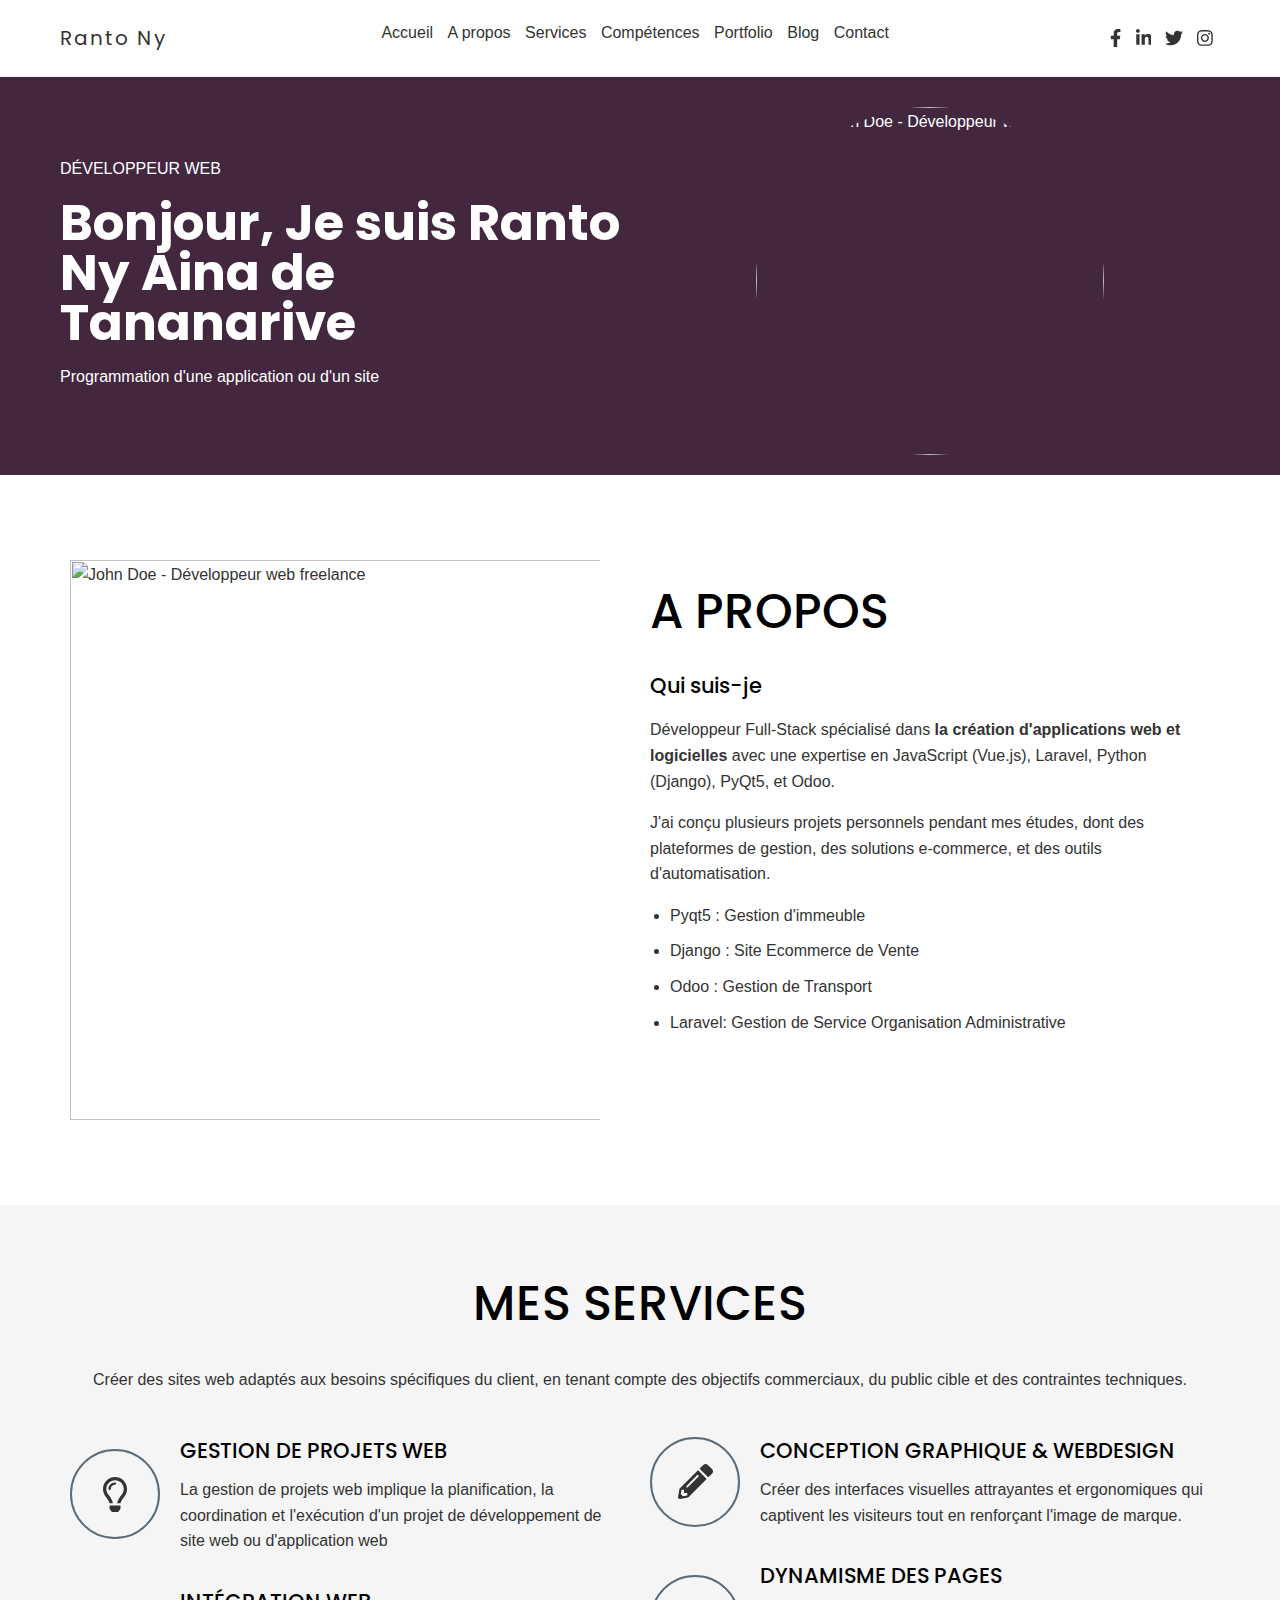
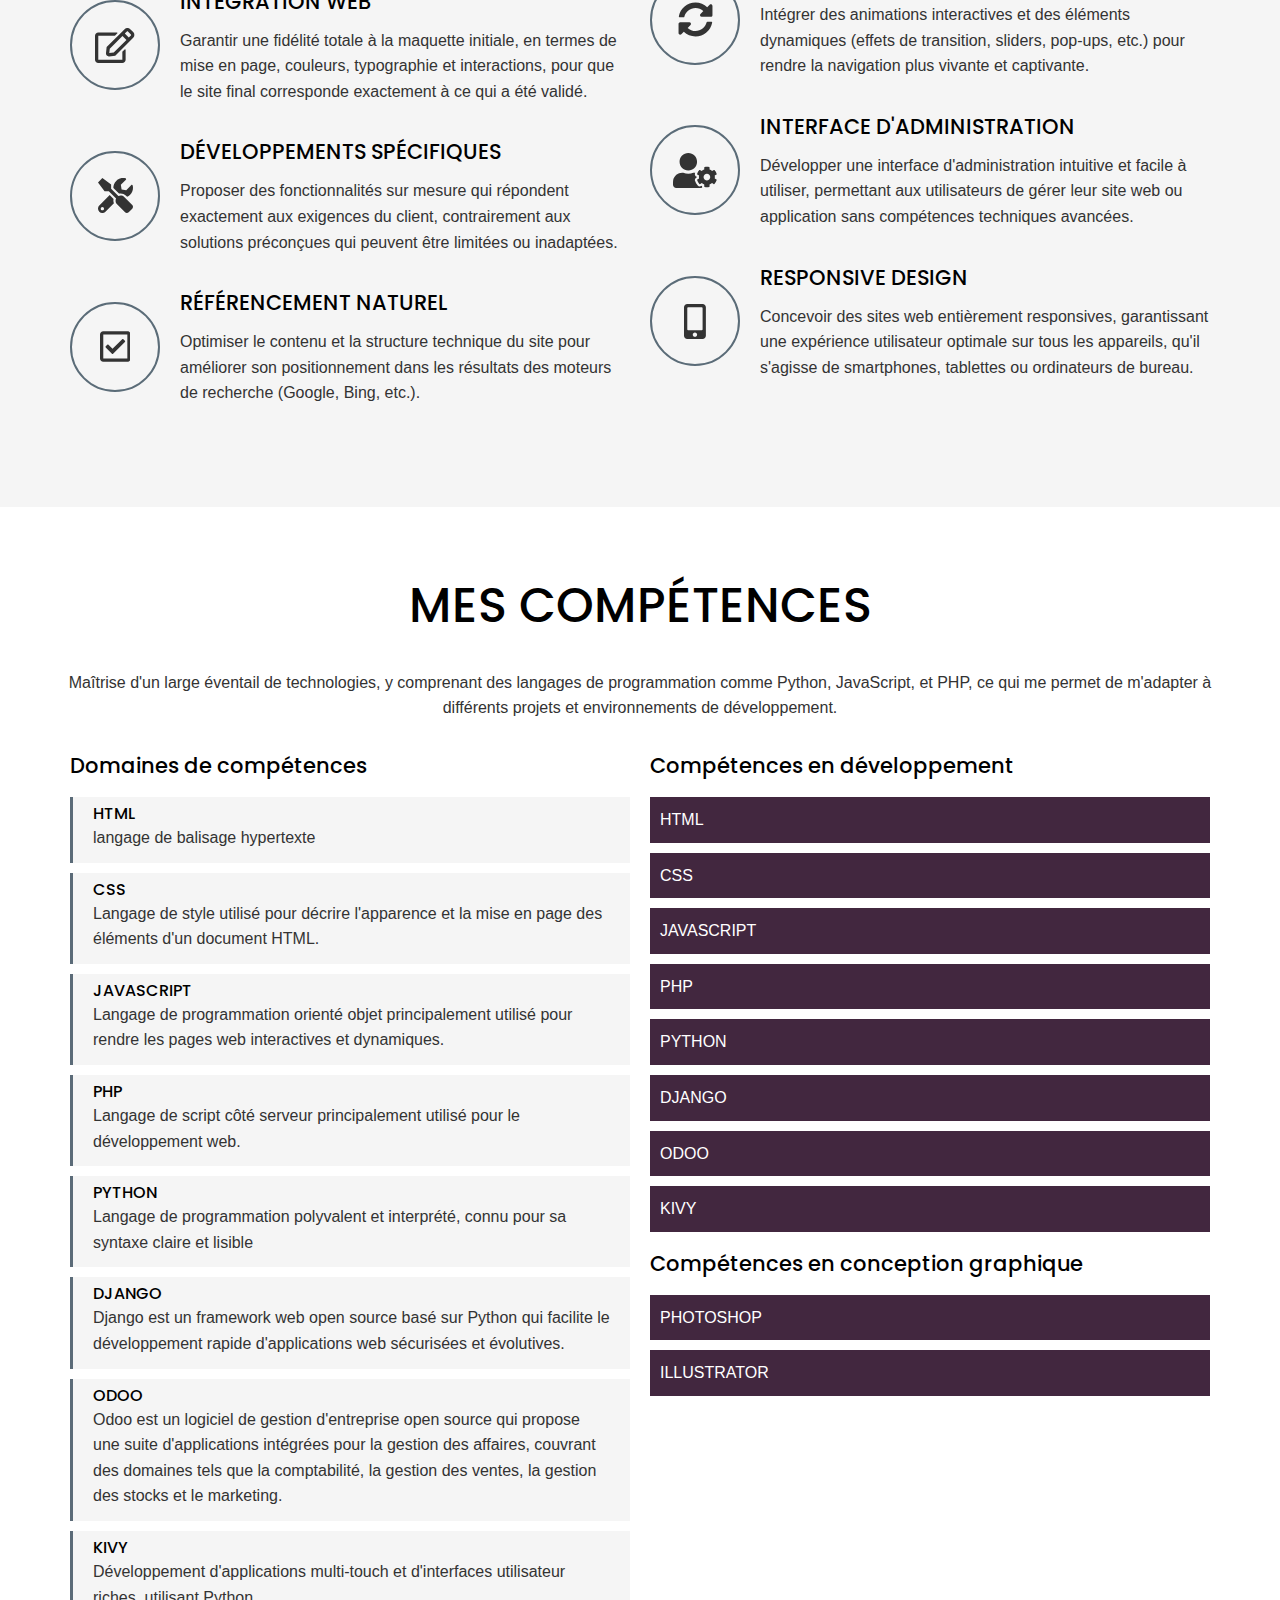
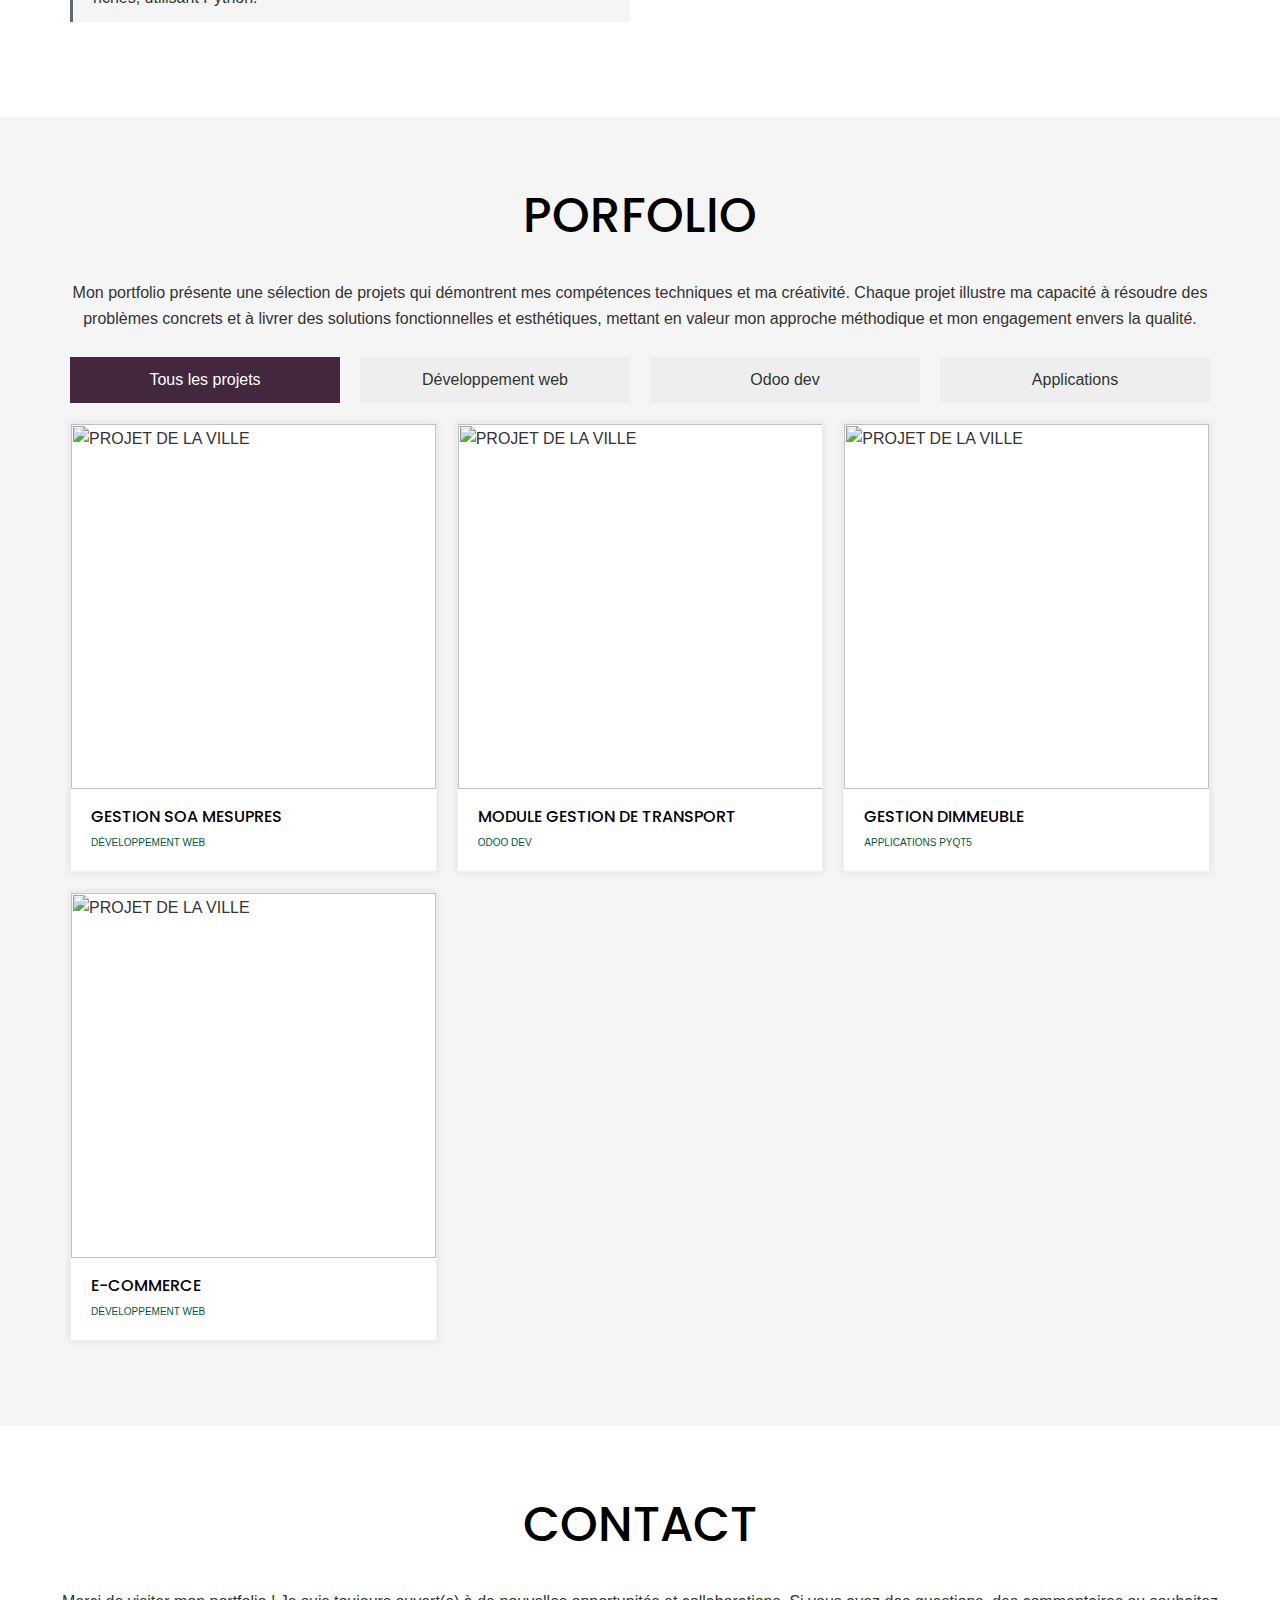
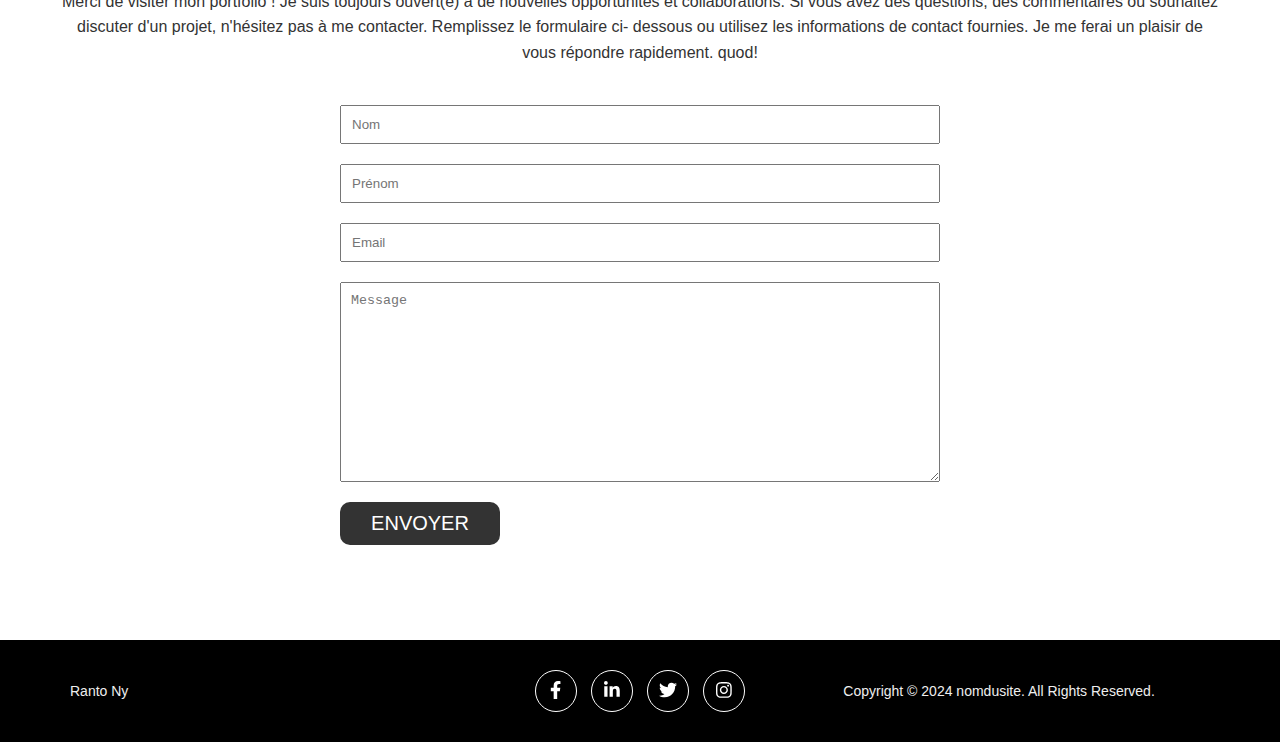
==== commit 06a00c6d: "Description de la modification" ====
--- a/index.html
+++ b/index.html
@@ -31,7 +31,7 @@
           <li><a href="#services">Services</a></li>
           <li><a href="#skills">Compétences</a></li>
           <li><a href="#portfolio">Portfolio</a></li>
-          <li><a href="/blog">Blog</a></li>
+          <li><a href="/blog/index.html">Blog</a></li>
           <li><a href="#contact">Contact</a></li>
         </ul>
       </nav>
--- a/css/global.css
+++ b/css/global.css
@@ -0,0 +1,771 @@
+/* Base */
+
+:root {
+  --color-body: #333333;
+  --background-body: #ffffff;
+}
+
+* {
+  box-sizing: border-box;
+}
+
+html {
+  font-size: 62.5%;
+}
+
+body {
+  font-family: Verdana, Geneva, Tahoma, sans-serif;
+  font-size: 1.6rem;
+  line-height: 1.6;
+  color: var(--color-body);
+  margin: 0;
+  background: var(--background-body);
+}
+
+h1,
+h2,
+h3,
+h4,
+h5,
+h6 {
+  font-family: 'Poppins', sans-serif;
+  color: #000;
+  font-weight: 500;
+  line-height: 1;
+}
+
+h1,
+.h1 {
+  font-size: 3.1rem;
+}
+
+h2,
+.h2 {
+  font-size: 2.8rem;
+  text-transform: uppercase;
+}
+
+h3,
+.h3 {
+  font-size: 2.1rem;
+}
+
+a {
+  text-decoration: none;
+}
+
+img {
+  max-width: 100%;
+  height: auto;
+}
+
+ul {
+  padding-left: 2rem;
+}
+
+li {
+  margin-bottom: 1rem;
+}
+
+.list-unstyled {
+  list-style: none;
+  margin: 0;
+  padding: 0;
+}
+
+.category {
+  margin: 0;
+  font-size: 1rem;
+  text-transform: uppercase;
+  color: #00573c;
+}
+
+.container {
+  padding: 1rem 2rem;
+}
+
+.d-flex {
+  display: flex;
+  align-items: center;
+  justify-content: space-between;
+}
+
+.grid {
+  display: flex;
+  flex-wrap: wrap;
+}
+
+.grid__item {
+  flex-grow: 1;
+  flex-shrink: 0;
+  width: 100%;
+  padding: 1rem;
+}
+
+@media screen and (min-width:750px) {
+  .container {
+    max-width: 1200px;
+    margin: 0 auto;
+    padding: 2rem;
+  }
+
+  .grid__item {
+    max-width: 50%;
+  }
+}
+
+/* Sections */
+
+section {
+  padding: 5.5rem 0;
+}
+
+.section-title {
+  margin-top: 0;
+  font-size: 3.8rem;
+}
+
+.section-header {
+  text-align: center;
+}
+
+@media screen and (min-width:750px) {
+  .section-title {
+    font-size: 4.8rem;
+  }
+}
+
+.header {
+  background: #FFFFFF;
+  border-bottom: 1px solid #EEE;
+  position: sticky;
+  top: 0;
+  z-index: 1;
+}
+
+.header .logo {
+  font-family: 'Poppins', sans-serif;
+  font-size: 2rem;
+  letter-spacing: 2px;
+}
+
+
+.header li {
+  display: inline-flex;
+  align-items: center;
+  padding: 0 .5rem;
+}
+
+.header a {
+  color: var(--color-body);
+}
+
+.header a:hover {
+  color: red;
+}
+
+.header .right {
+  display: flex;
+  align-items: center;
+}
+
+.socials {
+  display: flex;
+}
+
+.socials li {
+  margin-bottom: 0;
+}
+
+.socials a {
+  padding: 0 2px;
+}
+
+.socials .icon {
+  height: 18px;
+}
+
+.burger {
+  background: none;
+  border: none;
+  width: 35px;
+  height: 35px;
+  cursor: pointer;
+  position: relative;
+  margin-left: 1rem;
+}
+
+.burger .bar {
+  display: block;
+  width: 22px;
+  height: 3px;
+  background: var(--color-body);
+}
+
+.burger .bar::before,
+.burger .bar::after {
+  display: block;
+  content: "";
+  width: 22px;
+  height: 3px;
+  background: var(--color-body);
+  position: absolute;
+}
+
+.burger .bar::before {
+  transform: translateY(-8px);
+}
+
+.burger .bar::after {
+  transform: translateY(8px);
+}
+
+@media screen and (max-width:749px) {
+  nav {
+    display: flex;
+    justify-content: center;
+    align-items: center;
+    flex-direction: column;
+    position: fixed;
+    top: 55px;
+    left: 110%;
+    width: 0;
+    overflow: hidden;
+    opacity: 0;
+    height: calc(100vh - 55px);
+    background: #F5F5F5;
+    transition: all .4s ease-out;
+  }
+
+  nav .menu li {
+    display: flex;
+    justify-content: center;
+  }
+
+  nav .menu a {
+    display: block;
+    font-size: 2rem;
+    padding: 2rem;
+    transition: all .4s;
+  }
+
+  .show-nav nav {
+    opacity: 1;
+    width: 100%;
+    left: 0;
+    z-index: 2;
+  }
+
+  .show-nav nav li a:hover {
+    transform: scale(1.1);
+    text-decoration: none;
+  }
+
+  .show-nav .burger .bar {
+    width: 0;
+  }
+
+  .burger .bar::before,
+  .burger .bar::after {
+    transition: all .2s ease-out;
+  }
+
+  .show-nav .burger .bar::before {
+    transform: rotate(-45deg);
+  }
+
+  .show-nav .burger .bar::after {
+    transform: rotate(45deg);
+  }
+}
+
+@media screen and (min-width:750px) {
+  .navbar {
+    display: flex;
+  }
+
+  .burger {
+    display: none;
+  }
+}
+
+.hero {
+  background: #42273f;
+  color: #FFF;
+  padding: 1rem 0 0 0;
+}
+
+.hero .title {
+  color: inherit;
+  font-size: 4rem;
+  margin: 1.6rem 0 0 0;
+  font-weight: 700;
+}
+
+.hero__item {
+  display: flex;
+  flex-direction: column;
+  justify-content: center;
+  align-items: center;
+  text-align: center;
+}
+
+.hero__item span {
+  text-transform: uppercase;
+}
+
+.hero__item.left {
+  animation-duration: 1s;
+  animation-name: slideInleft;
+}
+
+.hero__item.right {
+  animation-duration: 1s;
+  animation-name: slideInRight;
+}
+
+.hero__avatar img {
+  width: 100%;
+  ;
+}
+
+@media screen and (max-width:749px) {
+  .hero__item.left {
+    order: 2;
+  }
+
+  .hero__item.right {
+    order: 1;
+  }
+}
+
+@media screen and (min-width:750px) {
+  .hero__item {
+    flex: 1 0 50%;
+    text-align: left;
+  }
+
+  .hero__item.left {
+    align-items: flex-start;
+  }
+
+  .hero .title {
+    font-size: 5rem;
+  }
+
+  .hero__avatar img {
+    max-width: 400px;
+    border-radius: 50%;
+  }
+}
+
+.about .section-title {
+  margin-top: 2.8rem;
+}
+
+@media screen and (min-width:750px) {
+  .about img {
+    padding-right: 3rem;
+  }
+}
+
+.services {
+  background: #F5F5F5;
+}
+
+.service__icon {
+  display: flex;
+  align-items: center;
+  justify-content: center;
+  width: 90px;
+  height: 90px;
+  border: 2px solid #5b6c78;
+  border-radius: 50%;
+}
+
+.service__icon svg {
+  height: 35px;
+}
+
+.service__content {
+  flex: 1;
+}
+
+.service h3 {
+  margin-bottom: 0;
+}
+
+@media screen and (max-width:749px) {
+  .service {
+    text-align: center;
+  }
+
+  .service__icon {
+    margin: 0 auto;
+  }
+}
+
+@media screen and (min-width:750px) {
+  .service {
+    display: flex;
+    align-items: center;
+  }
+
+  .service__icon {
+    margin-right: 2rem;
+  }
+}
+
+.skills h4,
+.skills p {
+  margin: 0 0 0.3rem 0;
+}
+
+.skills li {
+  background-color: #F5F5F5;
+  border-left: 3px solid rgb(91, 107, 120);
+  padding: .9rem 2rem;
+}
+
+.skills .progressbar {
+  background: #F5F5F5;
+  color: #FFF;
+  margin-bottom: 1rem;
+}
+
+.skills .bar {
+  background: #42273f;
+  padding: 1rem;
+}
+
+.portfolio {
+  background: #F5F5F5;
+}
+
+.portfolio .grid__item {
+  max-width: 50%;
+  margin-bottom: 0;
+  opacity: 1;
+  transition: all 1s ease;
+}
+
+.portfolio .grid__item.hide {
+  opacity: 0;
+  max-width: 0;
+  padding: 0;
+  overflow: hidden;
+  transition: all .4s ease;
+}
+
+.portfolio-filters .grid__item {
+  max-width: 50%;
+  margin-bottom: 0;
+}
+
+.portfolio-filters a {
+  color: var(--color-body);
+  background: #EEE;
+  display: flex;
+  flex: 1;
+  justify-content: center;
+  padding: 1rem;
+}
+
+.portfolio-filters a.active {
+  color: #FFF;
+  background: #42273f;
+}
+
+.modal {
+  visibility: hidden;
+  opacity: 0;
+  position: fixed;
+  z-index: 4;
+  transform: scale(0);
+  overflow: auto;
+  background-color: rgba(0, 0, 0, 0.4);
+  transition: all 0.5s;
+}
+
+.show.modal {
+  transform: scale(1);
+  width: 100%;
+  height: 100%;
+  top: 0;
+  left: 0;
+  opacity: 1;
+  visibility: visible;
+}
+
+.modal__content {
+  background-color: #fefefe;
+  height: 100vh;
+  padding: 5rem 1rem;
+  overflow: auto;
+  text-align: left;
+}
+
+.modal img {
+  margin-bottom: 2rem;
+}
+
+.modal__title {
+  margin: 0 0 2rem;
+}
+
+.modal__close {
+  position: absolute;
+  right: 1rem;
+  top: 1rem;
+  background: none;
+  border: 1px solid #eee;
+  width: 45px;
+  height: 45px;
+  border-radius: 50%;
+  font-size: 3.1rem;
+  color: #666;
+  cursor: pointer;
+}
+
+.modal .grid__item {
+  max-width: 100%;
+  margin-bottom: 0;
+  opacity: 1;
+  transition: all 1s ease;
+}
+
+@media screen and (max-width:749px) {
+  .portfolio a {
+    font-size: 1.4rem;
+  }
+}
+
+@media screen and (min-width:750px) {
+  .portfolio .grid__item {
+    max-width: 33.3333%;
+  }
+
+  .portfolio-filters .grid__item {
+    max-width: 25%;
+  }
+
+  .modal__content {
+    padding: 3rem;
+  }
+
+  .modal .grid__item {
+    max-width: 50%;
+  }
+}
+
+.card {
+  background: #FFF;
+  text-transform: uppercase;
+  position: relative;
+  box-shadow: 0 0 7px rgba(0, 0, 0, 0.1);
+  border: 1px solid #EEE;
+  overflow: hidden;
+}
+
+.card__inner {
+  padding: 2rem;
+}
+
+.card__title {
+  margin: 0 0 1rem;
+  font-size: 1.6rem;
+}
+
+.card__overlay {
+  background: rgba(0, 0, 0, 0.8);
+  position: absolute;
+  top: 0;
+
+  z-index: 0;
+  width: 100%;
+  height: 100%;
+  top: 110%;
+  transition: all .3s;
+
+}
+
+.card__overlay a {
+  font-size: 4.5rem;
+  color: #FFF;
+  flex: 1;
+  display: flex;
+  align-items: center;
+  justify-content: center;
+  height: 100%;
+}
+
+.card:hover .card__overlay {
+  top: 0;
+}
+
+.form {
+  max-width: 600px;
+  margin: 4rem auto 0 auto;
+}
+
+.form input,
+.form textarea {
+  display: block;
+  width: 100%;
+  padding: 1rem;
+  margin-bottom: 2rem;
+}
+
+.form textarea {
+  min-height: 200px;
+}
+
+.form .btn {
+  border: none;
+  background: var(--color-body);
+  color: #FFF;
+  width: auto;
+  min-width: 160px;
+  font-size: 2rem;
+  text-transform: uppercase;
+}
+
+.form .btn:hover {
+  cursor: pointer;
+  background: #000;
+}
+
+/* Footer */
+
+footer {
+  background: #000;
+  color: #EEE;
+  text-align: center;
+  font-size: 1.4rem;
+}
+
+footer p {
+  margin: 0;
+}
+
+footer .grid {
+  align-items: center;
+}
+
+footer .socials {
+  justify-content: center;
+  text-align: center;
+}
+
+footer .socials li {
+  padding: 0 .7rem;
+}
+
+footer .socials a {
+  color: #FFF;
+  border: 1px solid #FFF;
+  border-radius: 50%;
+  padding: 1rem;
+  width: 42px;
+  height: 42px;
+  display: flex;
+  justify-content: center;
+  transition: all .4s;
+}
+
+footer .socials a:hover {
+  background: #FFF;
+  color: var(--color-body);
+}
+
+.toto {
+  color: #555;
+}
+
+@media screen and (min-width:750px) {
+  footer {
+    text-align: left;
+  }
+
+  footer .grid__item {
+    max-width: 33.333%;
+  }
+}
+
+@keyframes slideInleft {
+  from {
+    transform: translateX(-110%);
+  }
+
+  to {
+    transform: translateX(0);
+  }
+}
+
+@keyframes slideInRight {
+  from {
+    transform: translateX(110%);
+  }
+
+  to {
+    transform: translateX(0);
+  }
+}
+
+
+/* Blog */
+
+.blog h1 {
+  text-align: center;
+}
+
+.blog__text {
+  margin-bottom: 3rem;
+}
+
+.article__card {
+  position: relative;
+  margin-bottom: 2rem;
+}
+
+.article__img {
+  opacity: 0.9;
+}
+
+.article__card:hover img {
+  opacity: 1;
+}
+
+.stretched-link::after {
+  position: absolute;
+  top: 0;
+  right: 0;
+  bottom: 0;
+  left: 0;
+  z-index: 1;
+  content: "";
+}
+
+@media screen and (min-width:750px) {
+  .d-grid {
+    display: grid;
+    grid-template-columns: repeat(3, 1fr);
+    grid-column-gap: 2rem;
+  }
+
+  .content-grid {
+    display: grid;
+    grid-template-columns: 6fr 2fr;
+    grid-column-gap: 2rem;
+    grid-template-areas:
+      "article sidebar"
+  }
+
+  .article {
+    grid-area: article;
+  }
+
+  .sidebar {
+    grid-area: sidebar;
+  }
+}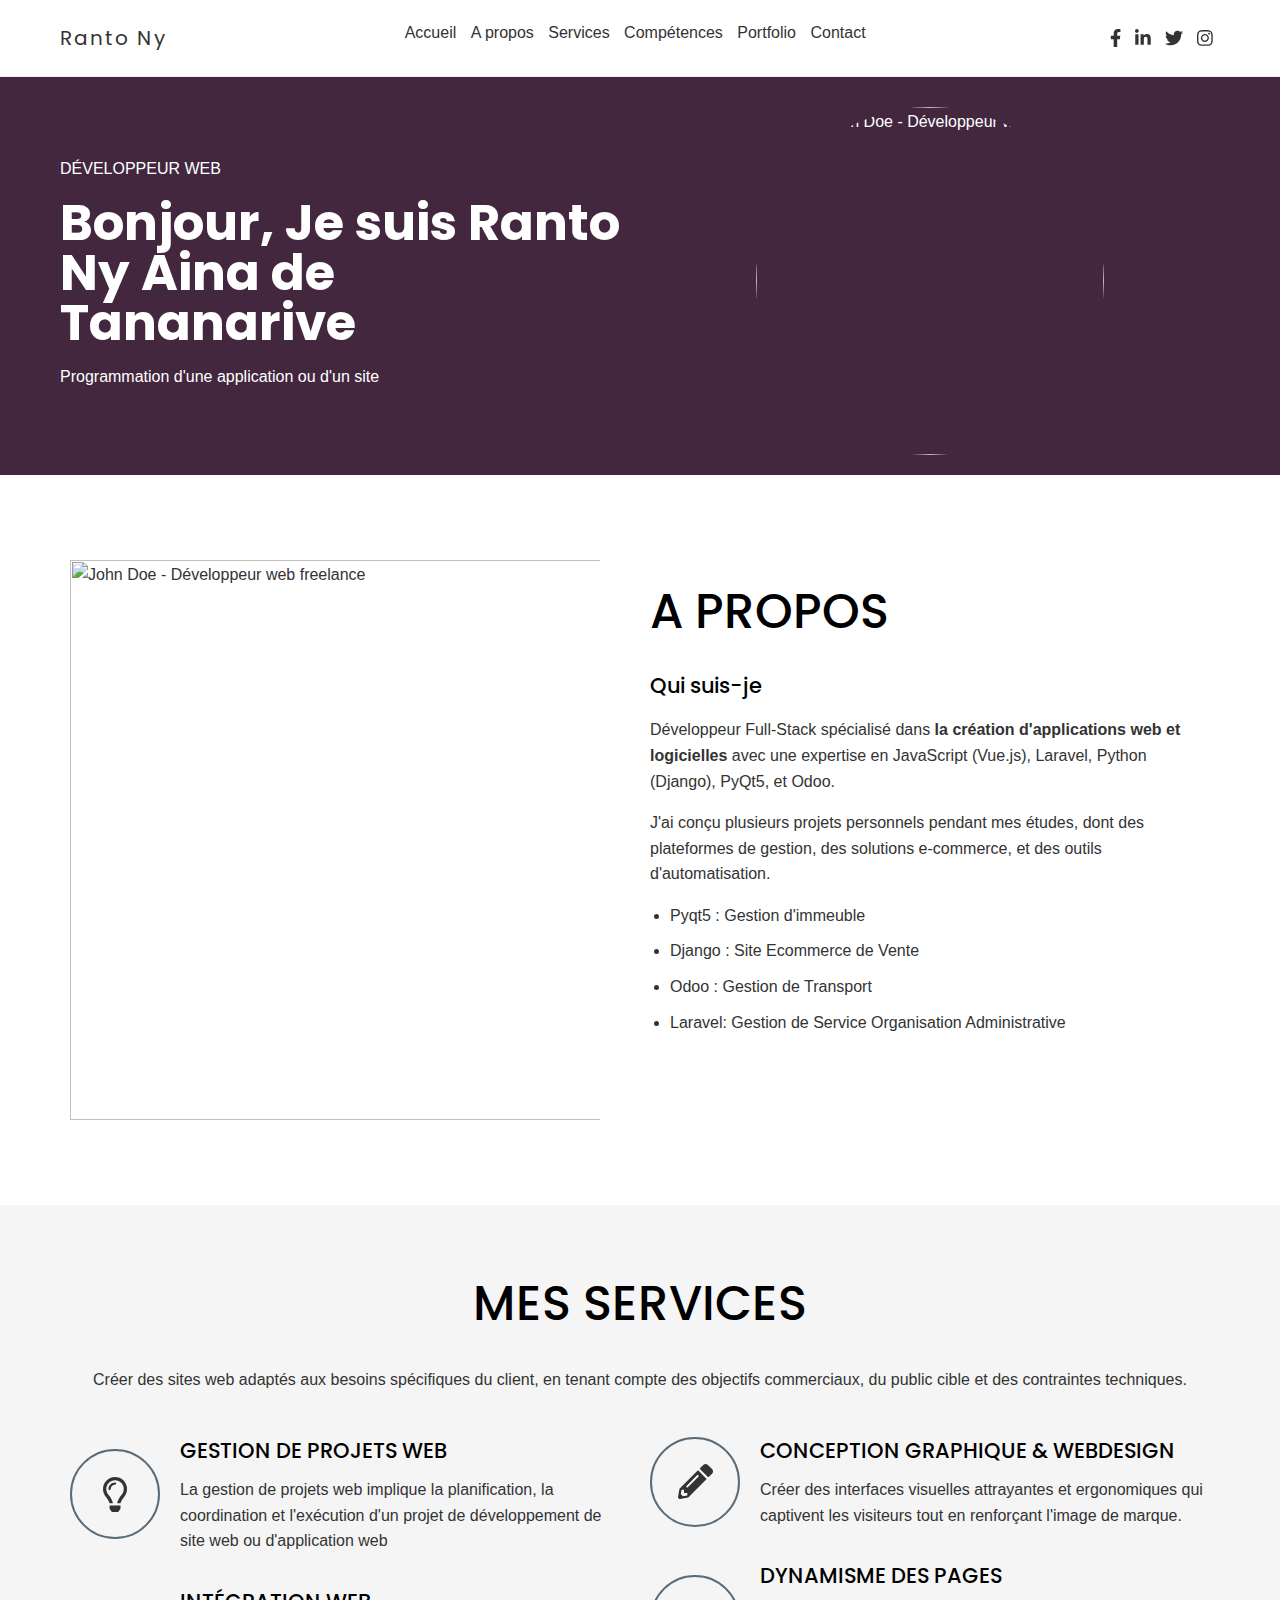
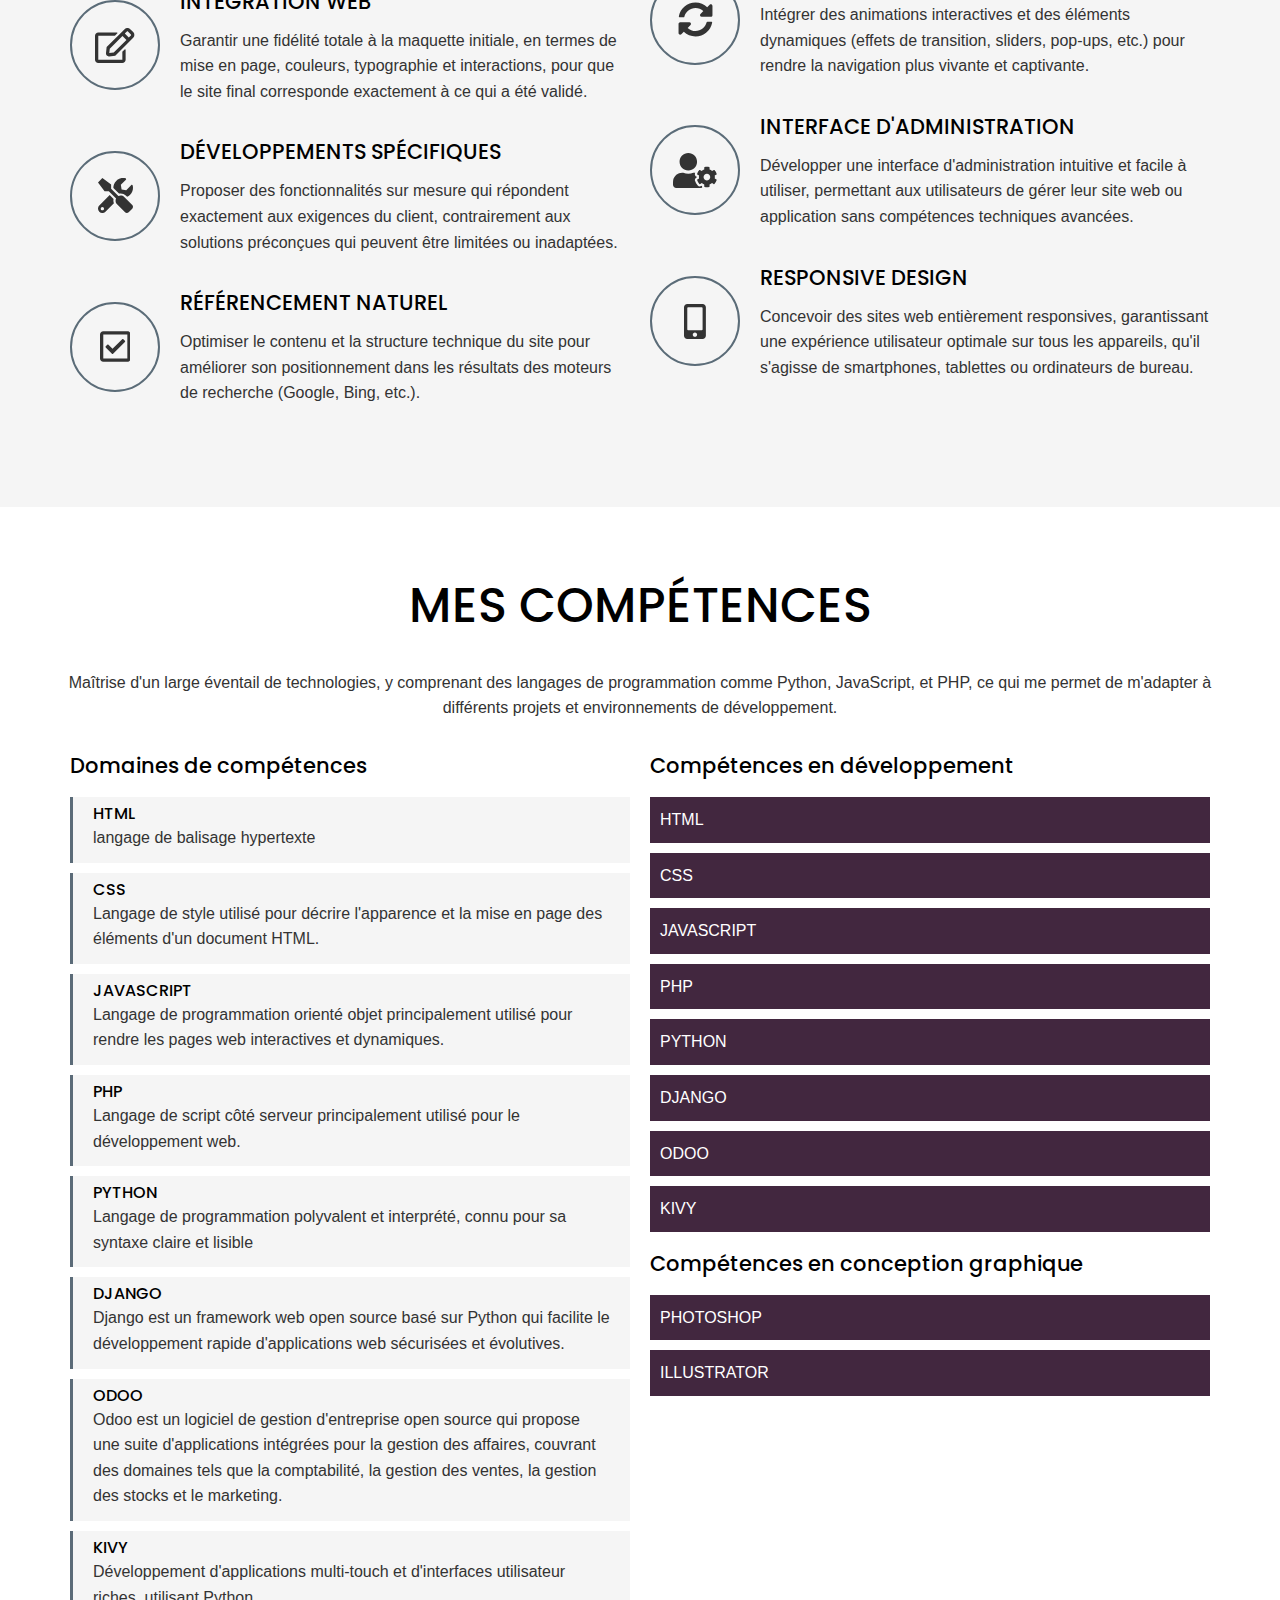
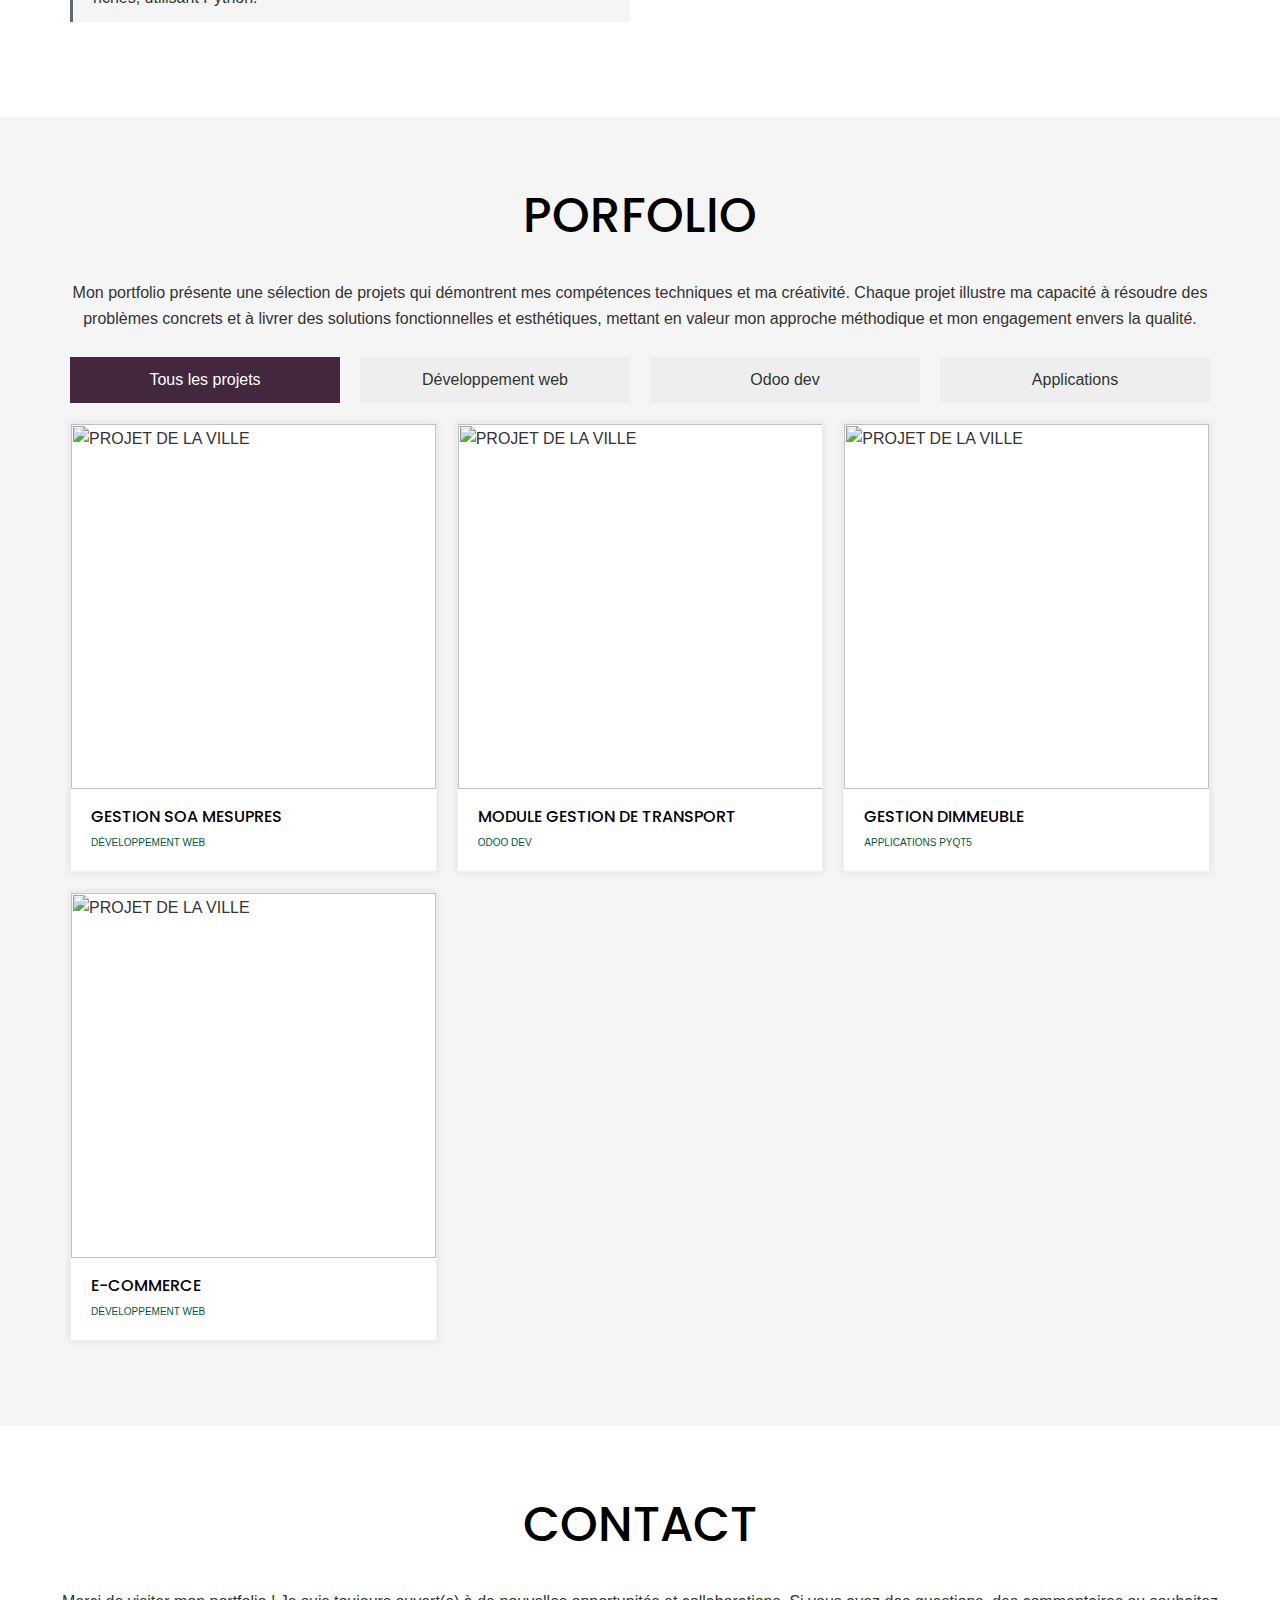
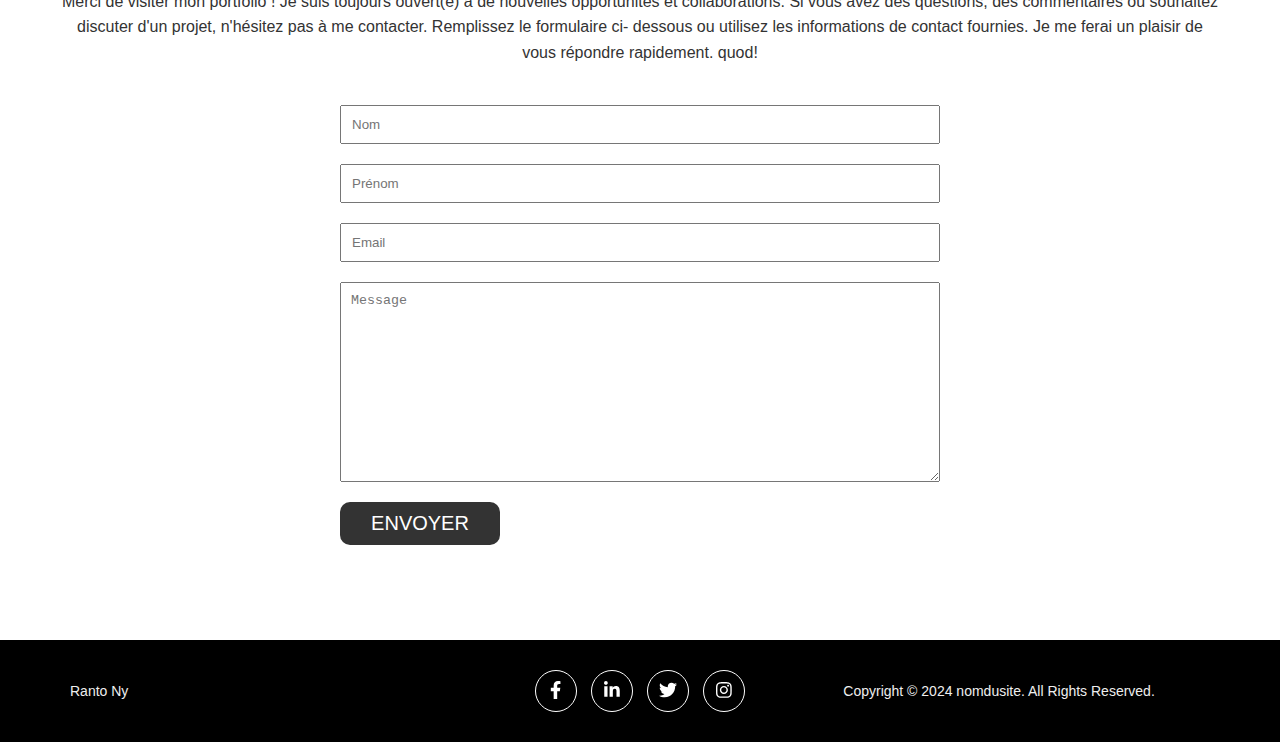
==== commit 020a9630: "commit" ====
--- a/index.html
+++ b/index.html
@@ -31,7 +31,6 @@
           <li><a href="#services">Services</a></li>
           <li><a href="#skills">Compétences</a></li>
           <li><a href="#portfolio">Portfolio</a></li>
-          <li><a href="/blog/index.html">Blog</a></li>
           <li><a href="#contact">Contact</a></li>
         </ul>
       </nav>
@@ -435,6 +434,8 @@
                         </path>
                       </svg>
                       Service de besoins
+                      <a href="https://ranto404.github.io/mesupres/">voir plus de detail</a>
+
                     </p>
                     <p>
                       La gestion des besoins au sein de chaque administration ministérielle est essentielle pour garantir l'efficacité des projets gouvernementaux. En fournissant un service dédié à l'évaluation et à la satisfaction des besoins spécifiques, chaque ministère peut s'assurer de disposer des ressources nécessaires pour accomplir ses missions. Un annuaire des besoins permettra de centraliser les informations et de faciliter la communication entre les différentes administrations, optimisant ainsi les processus décisionnels. De plus, une telle approche favoriserait une meilleure allocation des ressources et une transparence accrue dans la gestion publique. . En fin de compte, répondre aux besoins spécifiques de chaque ministère contribuera à améliorer la qualité des services offerts aux citoyens et à renforcer la confiance dans les institutions.
@@ -507,6 +508,7 @@
                         </path>
                       </svg>
                       Informations
+                      <a href="https://github.com/ranto404">voir plus de detail</a>
                     </p>
                     <p>
                       La mise en place d'un module de gestion de transport sur Odoo permet de simplifier et d'optimiser le processus de réservation pour les clients souhaitant effectuer un voyage ou louer un véhicule. Grâce à une interface conviviale, les utilisateurs peuvent facilement consulter la disponibilité des véhicules, sélectionnez leurs préférences et effectuez leur réservation en quelques clics. 
@@ -576,7 +578,9 @@
                           d="M0 252.118V48C0 21.49 21.49 0 48 0h204.118a48 48 0 0 1 33.941 14.059l211.882 211.882c18.745 18.745 18.745 49.137 0 67.882L293.823 497.941c-18.745 18.745-49.137 18.745-67.882 0L14.059 286.059A48 48 0 0 1 0 252.118zM112 64c-26.51 0-48 21.49-48 48s21.49 48 48 48 48-21.49 48-48-21.49-48-48-48z">
                         </path>
                       </svg>
-                      Information
+                      informations
+                      <a href="https://github.com/ranto404">voir plus de detail</a>
+
                     </p>
                     <p>
                       Le développement d'un système de gestion d'immeuble et de personnel avec PyQt5 en Python permet de créer une interface utilisateur riche et intuitive, facilitant la gestion quotidienne des biens immobiliers et des ressources humaines. Grâce à ses capacités graphiques avancées, PyQt5 offre une expérience utilisateur fluide, permettant aux gestionnaires de suivre les opérations, les réservations d'unités, et les demandes des locataires en temps réel.
@@ -647,6 +651,8 @@
                         </path>
                       </svg>
                       Informations
+                      <a href="https://github.com/ranto404">voir plus de detail</a>
+
                     </p>
                     <p>
                       Le développement d'un site de vente en ligne avec Django offre une solution robuste et sécurisée pour répondre aux besoins croissants du commerce électronique. Grâce à son architecture modulaire et à ses fonctionnalités intégrées, Django permet de créer des sites e-commerce évolutifs qui Peut gérer un grand nombre de produits, d'utilisateurs et de transactions.
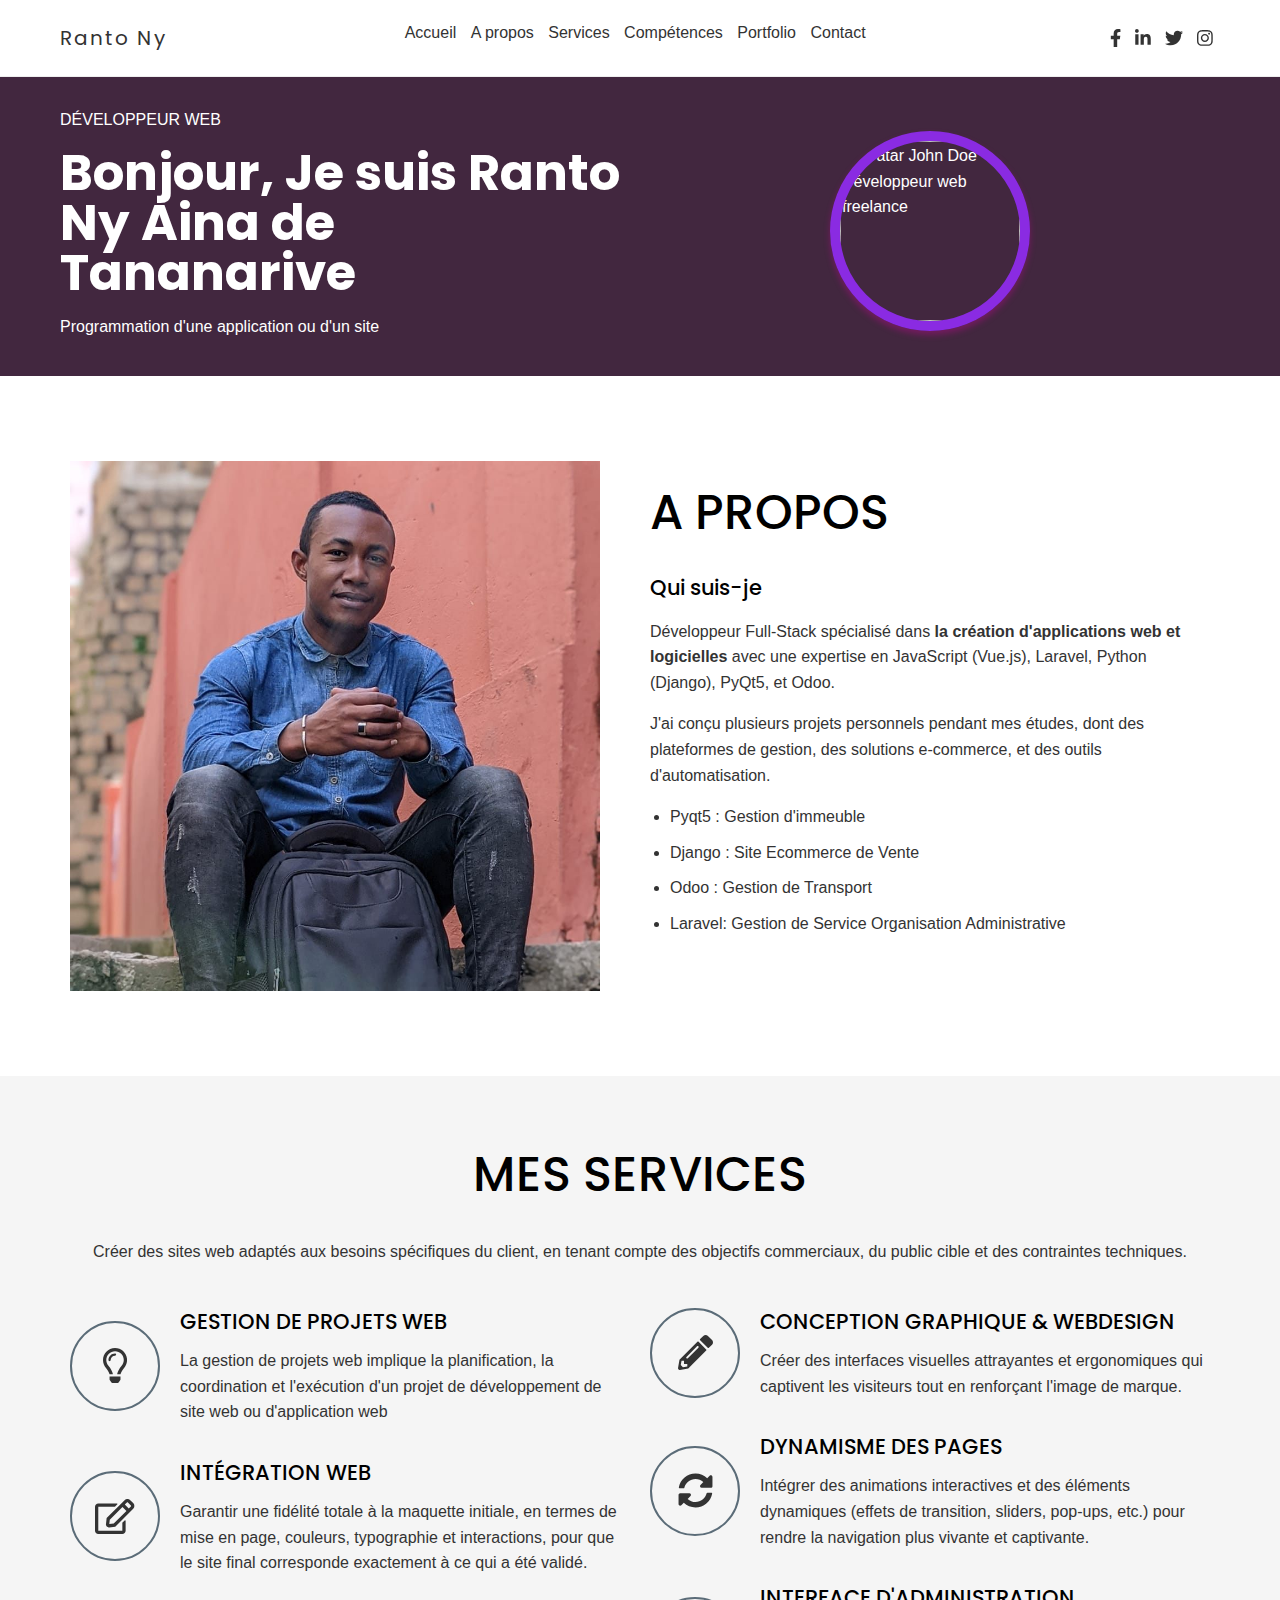
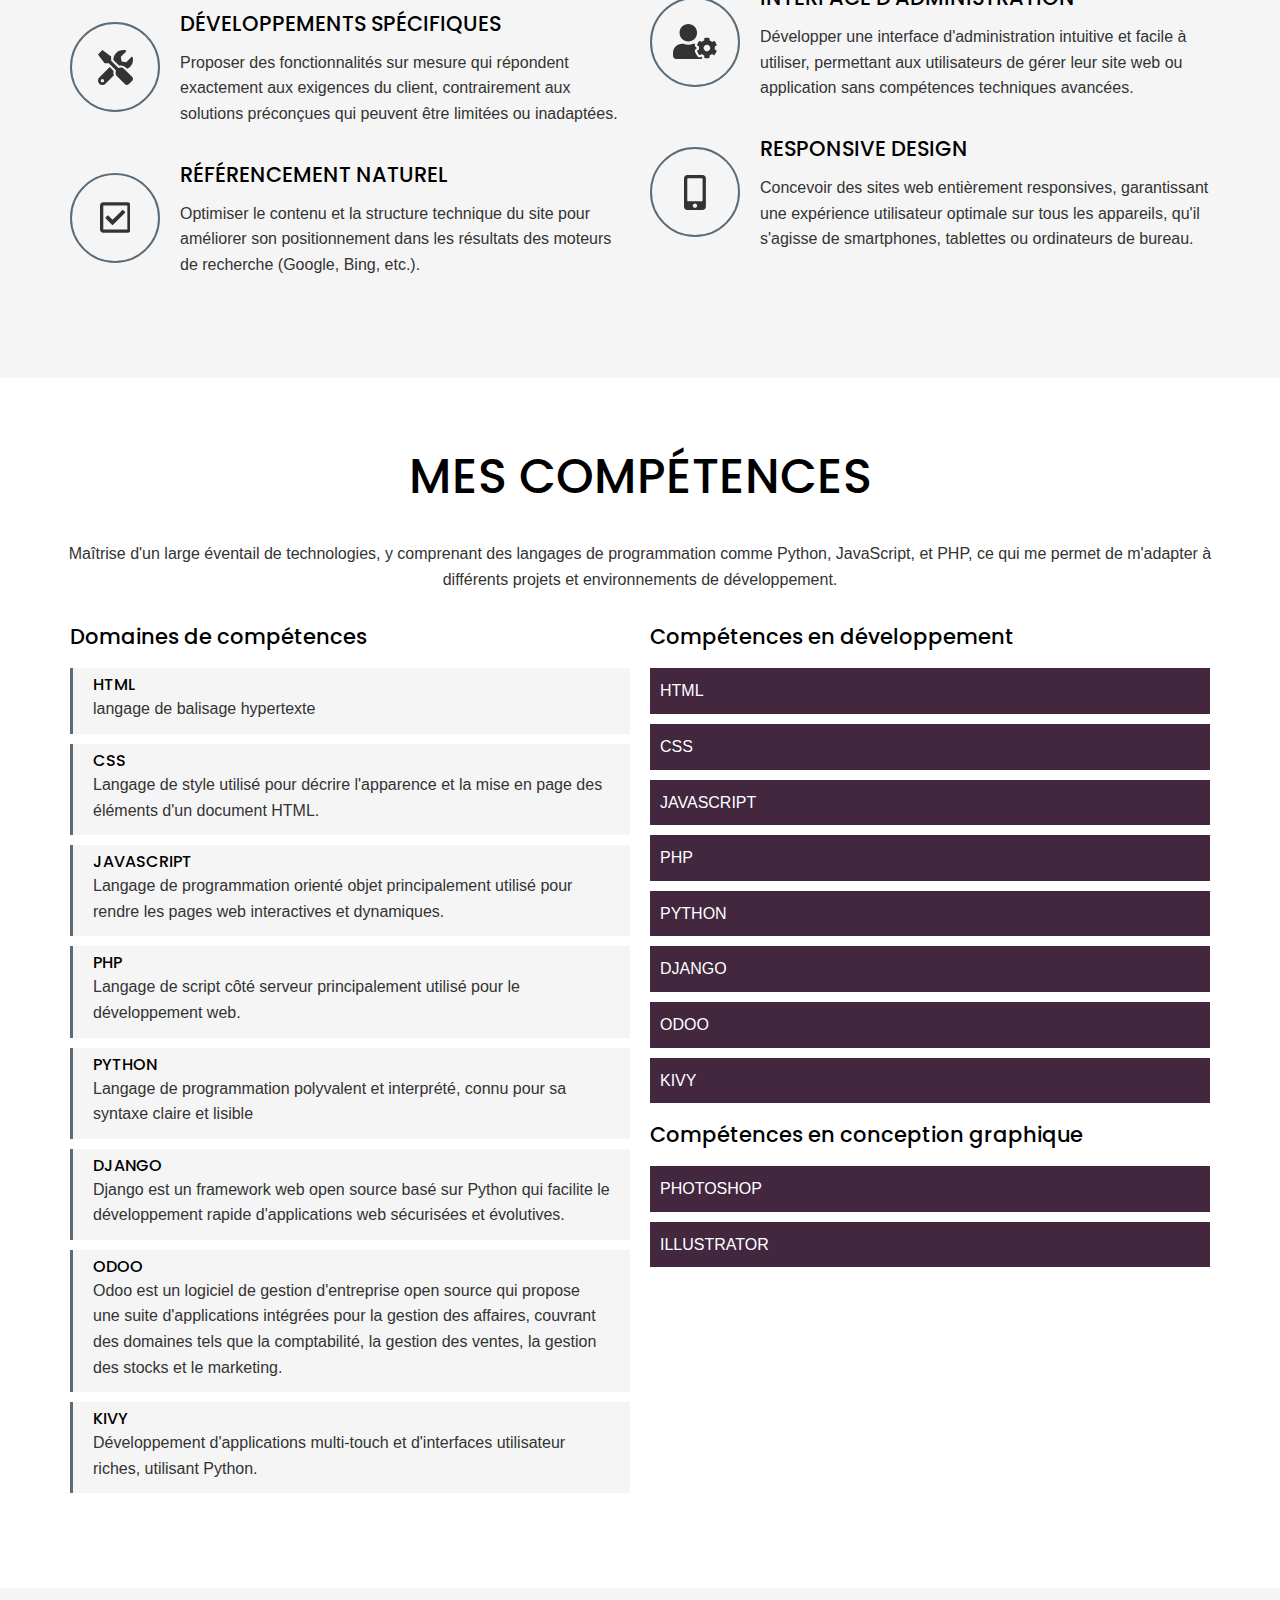
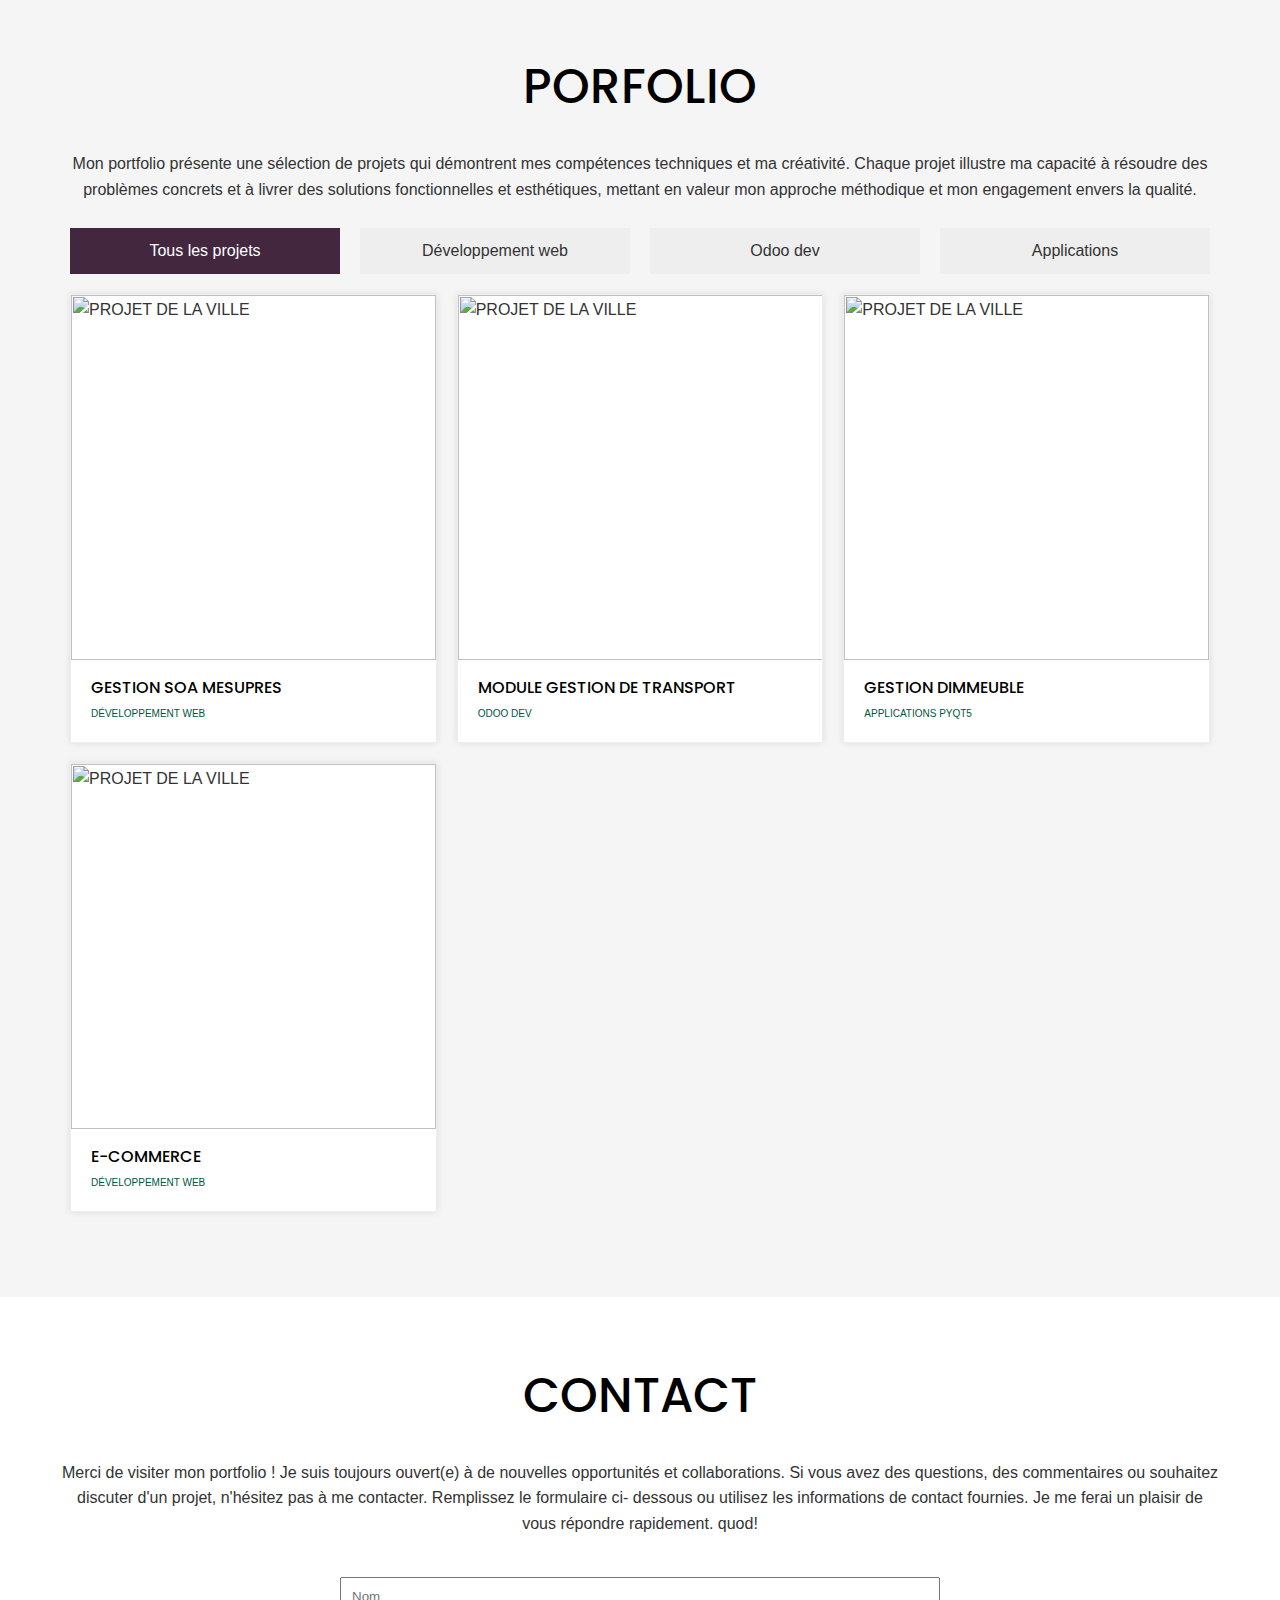
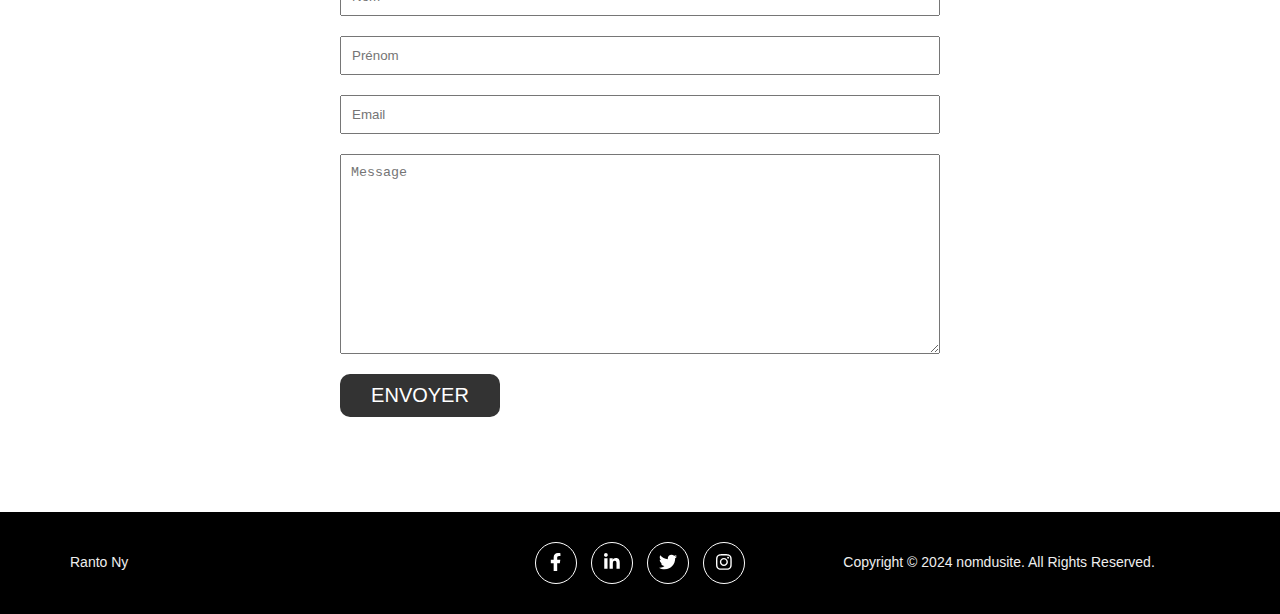
==== commit fdd538ee: "Descriptionss des changementss" ====
--- a/index.html
+++ b/index.html
@@ -37,7 +37,7 @@
       <div class="right">
         <ul class="socials list-unstyled">
           <li>
-            <a href="https://google.fr" target="_blank">
+            <a href="https://www.facebook.com/profile.php?id=100085386777211" target="_blank">
               <svg aria-hidden="true" class="icon facebook" focusable="false" data-prefix="fab" data-icon="facebook-f"
                 class="svg-inline--fa fa-facebook-f fa-w-10" role="img" xmlns="http://www.w3.org/2000/svg"
                 viewBox="0 0 320 512">
@@ -107,7 +107,7 @@
     <div class="container">
       <div class="grid">
         <div class="grid__item">
-          <img src="./img/nyaina.jpg" width="560" height="453" loading="lazy"
+          <img src="./img/ranto.jpg" width="560" height="453" loading="lazy"
             alt="John Doe - Développeur web freelance">
         </div>
         <div class="grid__item">
@@ -651,7 +651,7 @@
                         </path>
                       </svg>
                       Informations
-                      <a href="https://github.com/ranto404">voir plus de detail</a>
+                      <a href="https://ranto404.github.io/mon-projet-django/">voir plus de detail</a>
 
                     </p>
                     <p>
@@ -695,7 +695,7 @@
 
         <input type="hidden" name="_captcha" value="false">
         <input type="text" name="_honey" style="display:none">
-        <input type="hidden" name="_next" value="https://ranto404.github.io/Portfolio_Ranto/thanks.html">
+        <input type="hidden" name="_next" value="https://ranto404.github.io/ranto_portfolio/thanks.html">
 
         <label for="firstname">
           <input type="text" name="firstname" id="firstname" placeholder="Nom" required>
@@ -776,4 +776,4 @@
 
 </body>
 
-</html>+</html>
--- a/css/global.css
+++ b/css/global.css
@@ -326,7 +326,7 @@
 
 .hero__avatar img {
   width: 100%;
-  ;
+  
 }
 
 @media screen and (max-width:749px) {
@@ -354,8 +354,12 @@
   }
 
   .hero__avatar img {
-    max-width: 400px;
+    max-width: 200px;
     border-radius: 50%;
+    border: 10px solid blueviolet;
+    box-shadow: 0 4px 6px rgba(196, 8, 149, 0.392); /* Optionnel : ajout d'une ombre pour un effet visuel */
+    height: auto; /* Maintient le ratio de l'image */
+
   }
 }
 
